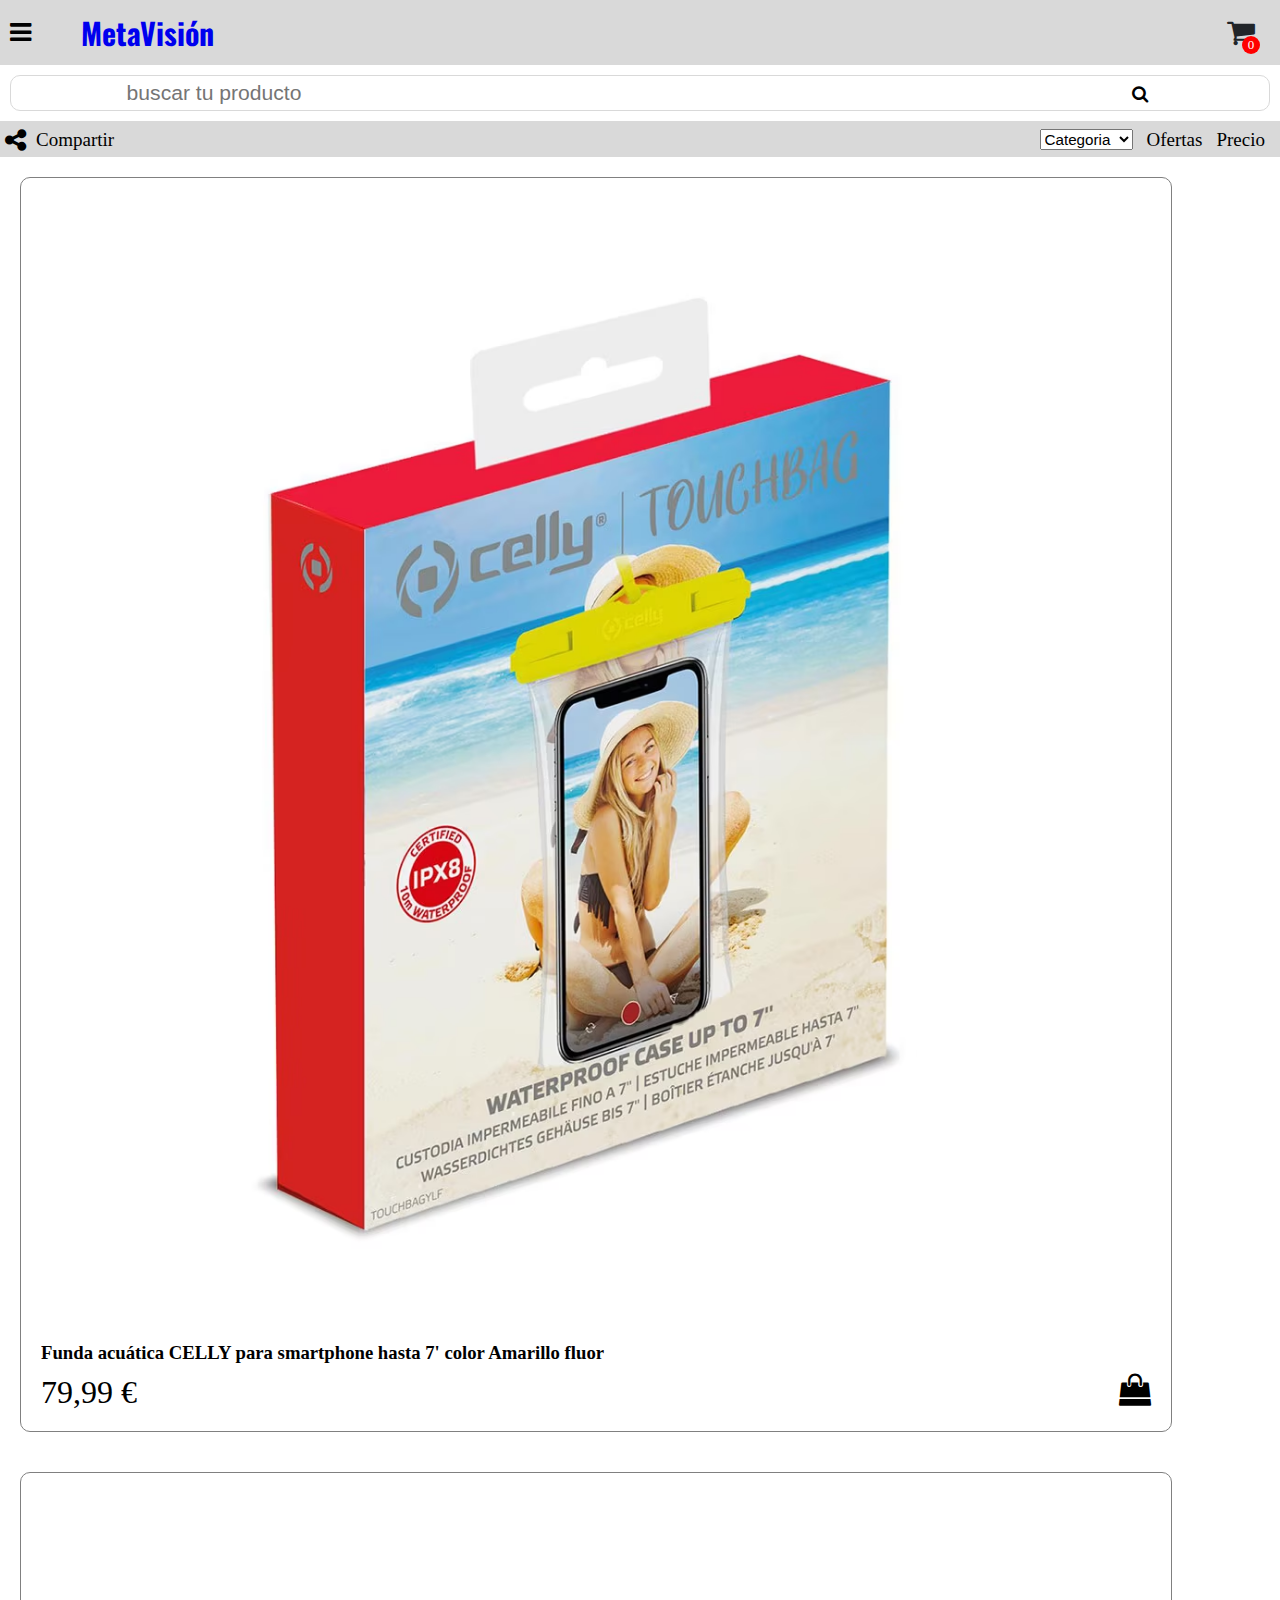
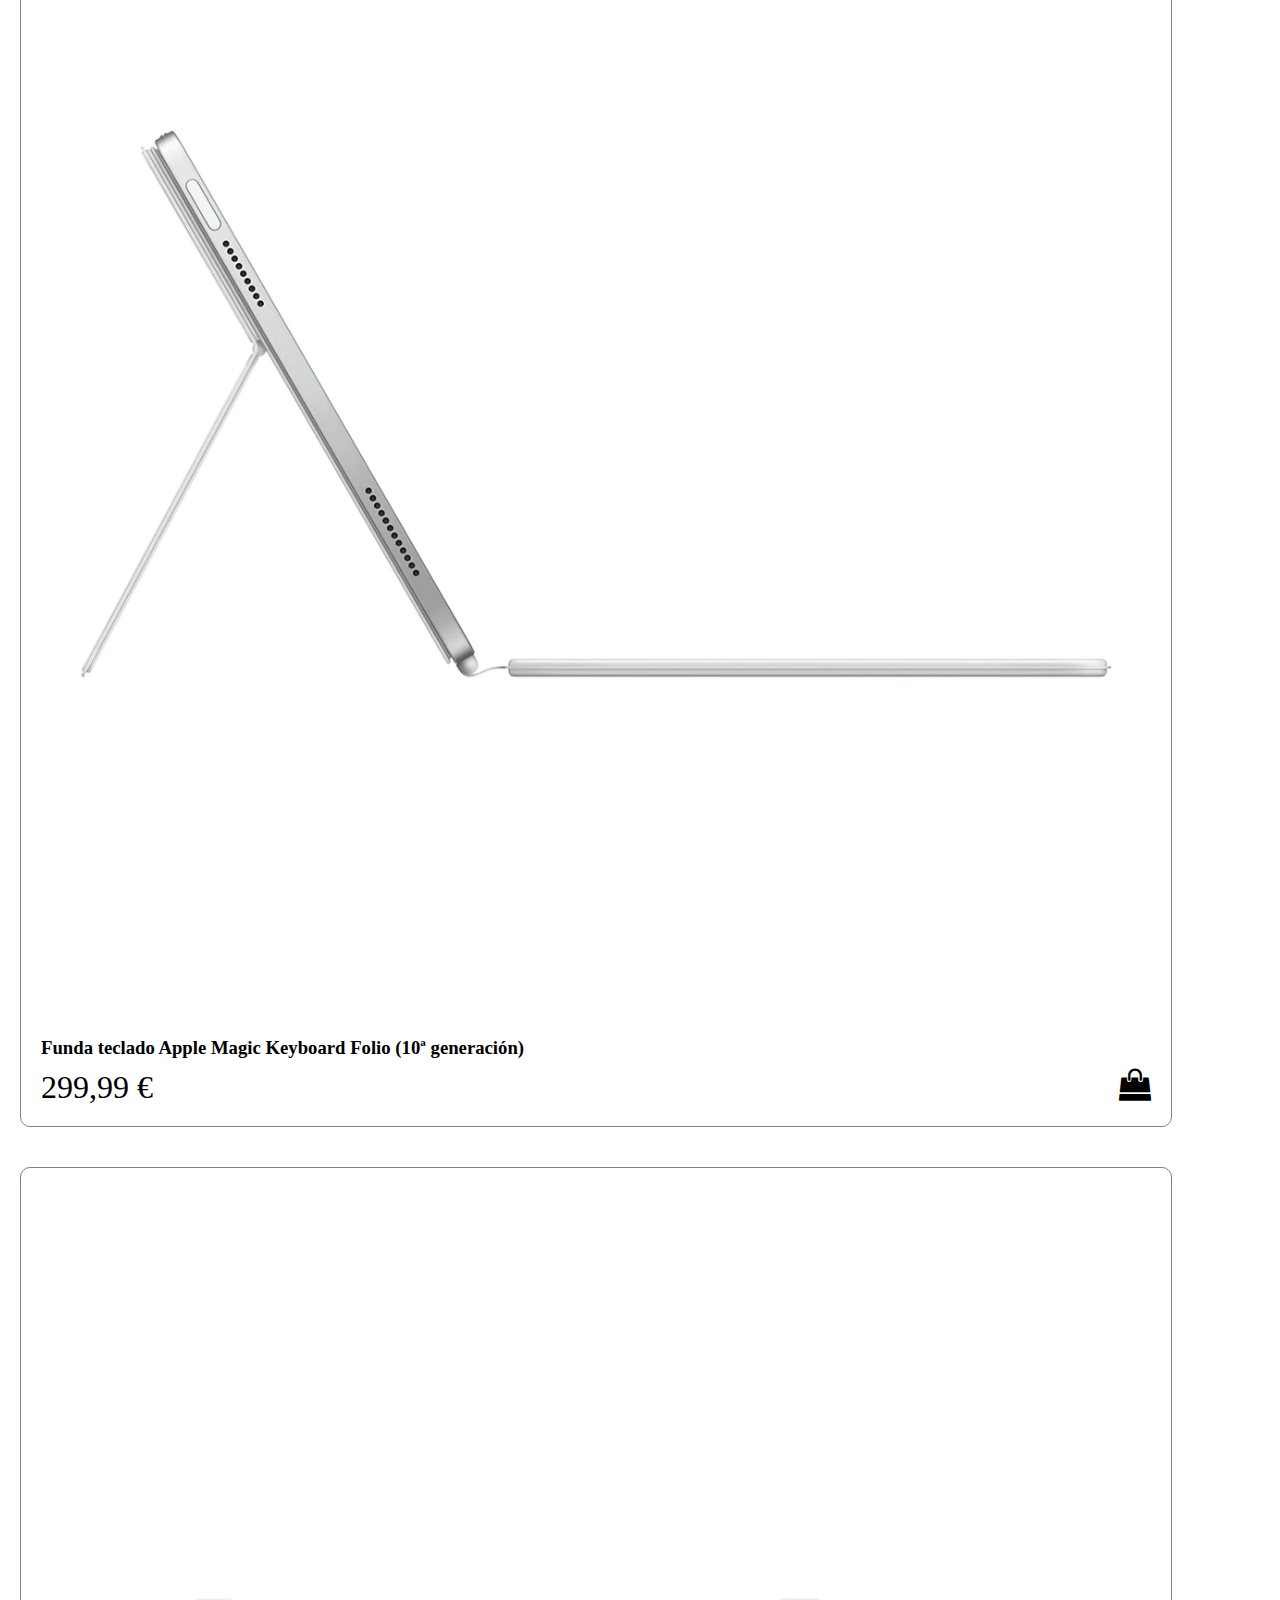
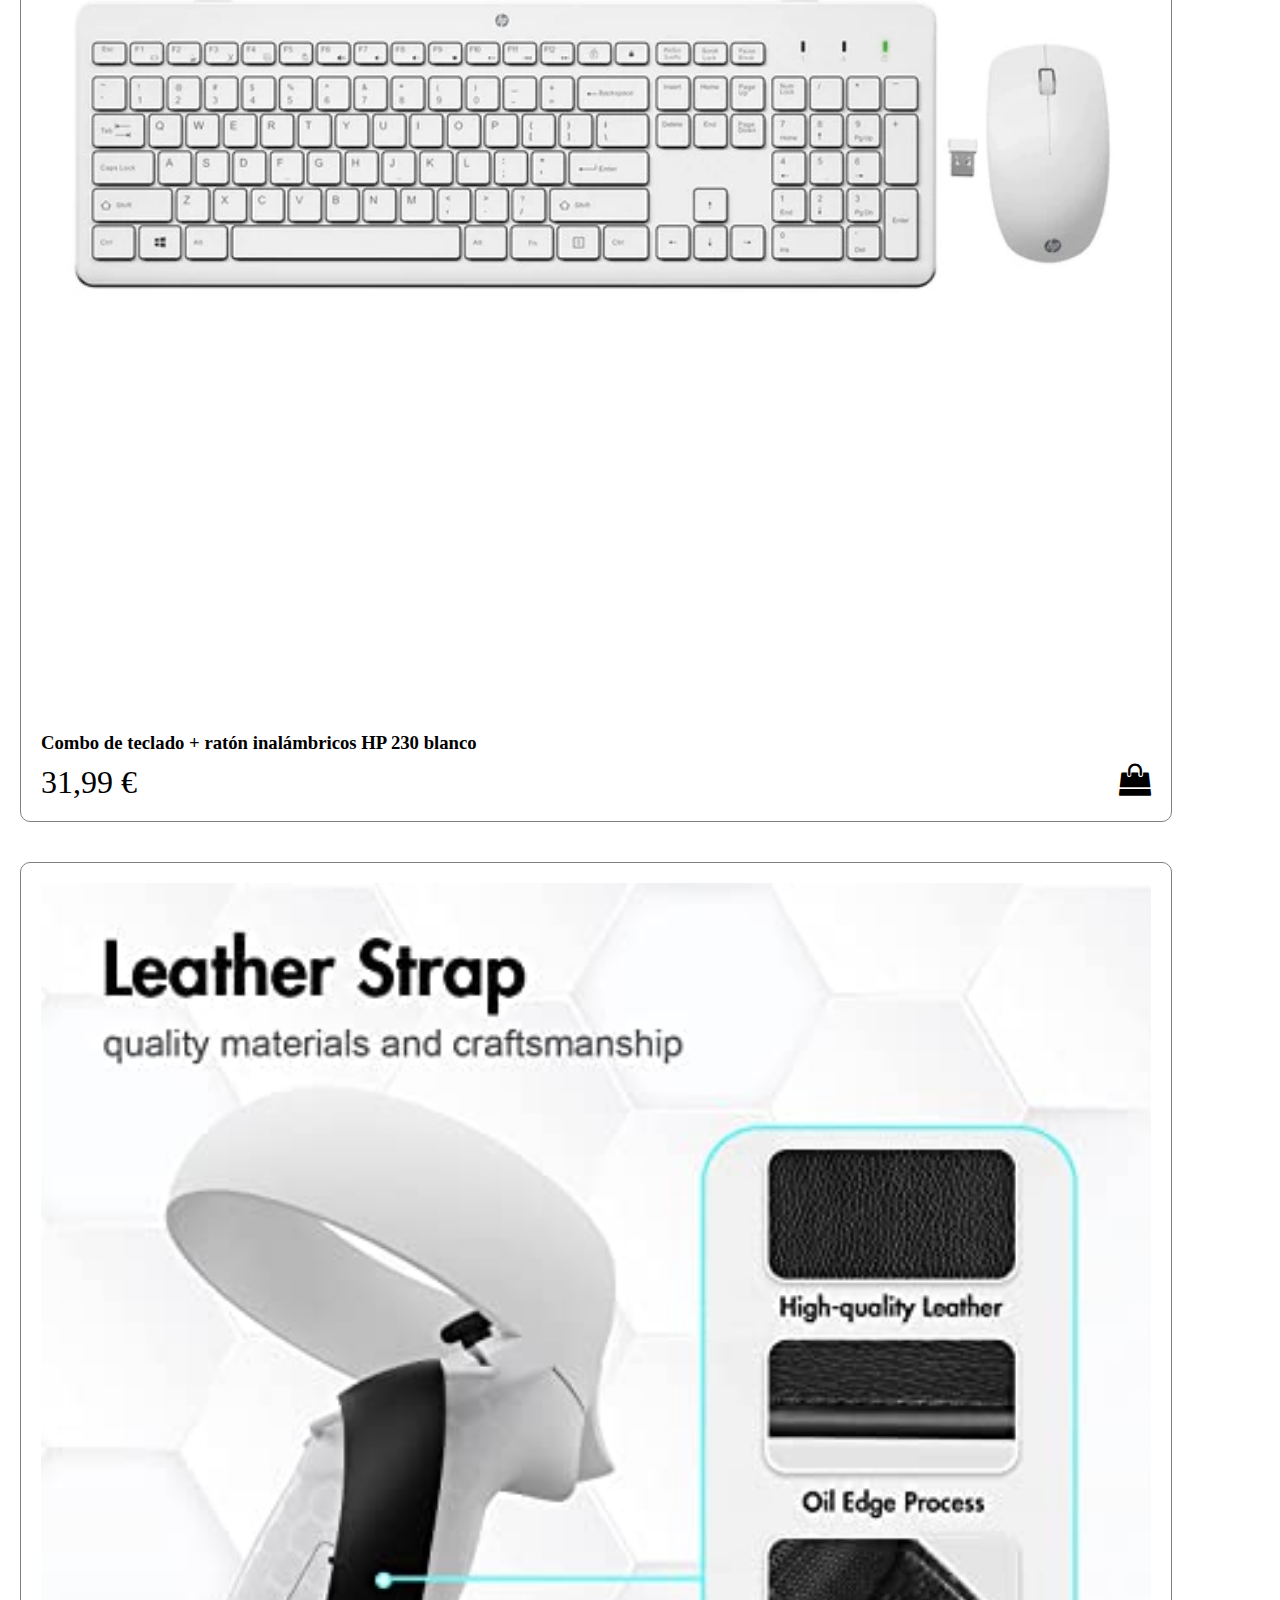
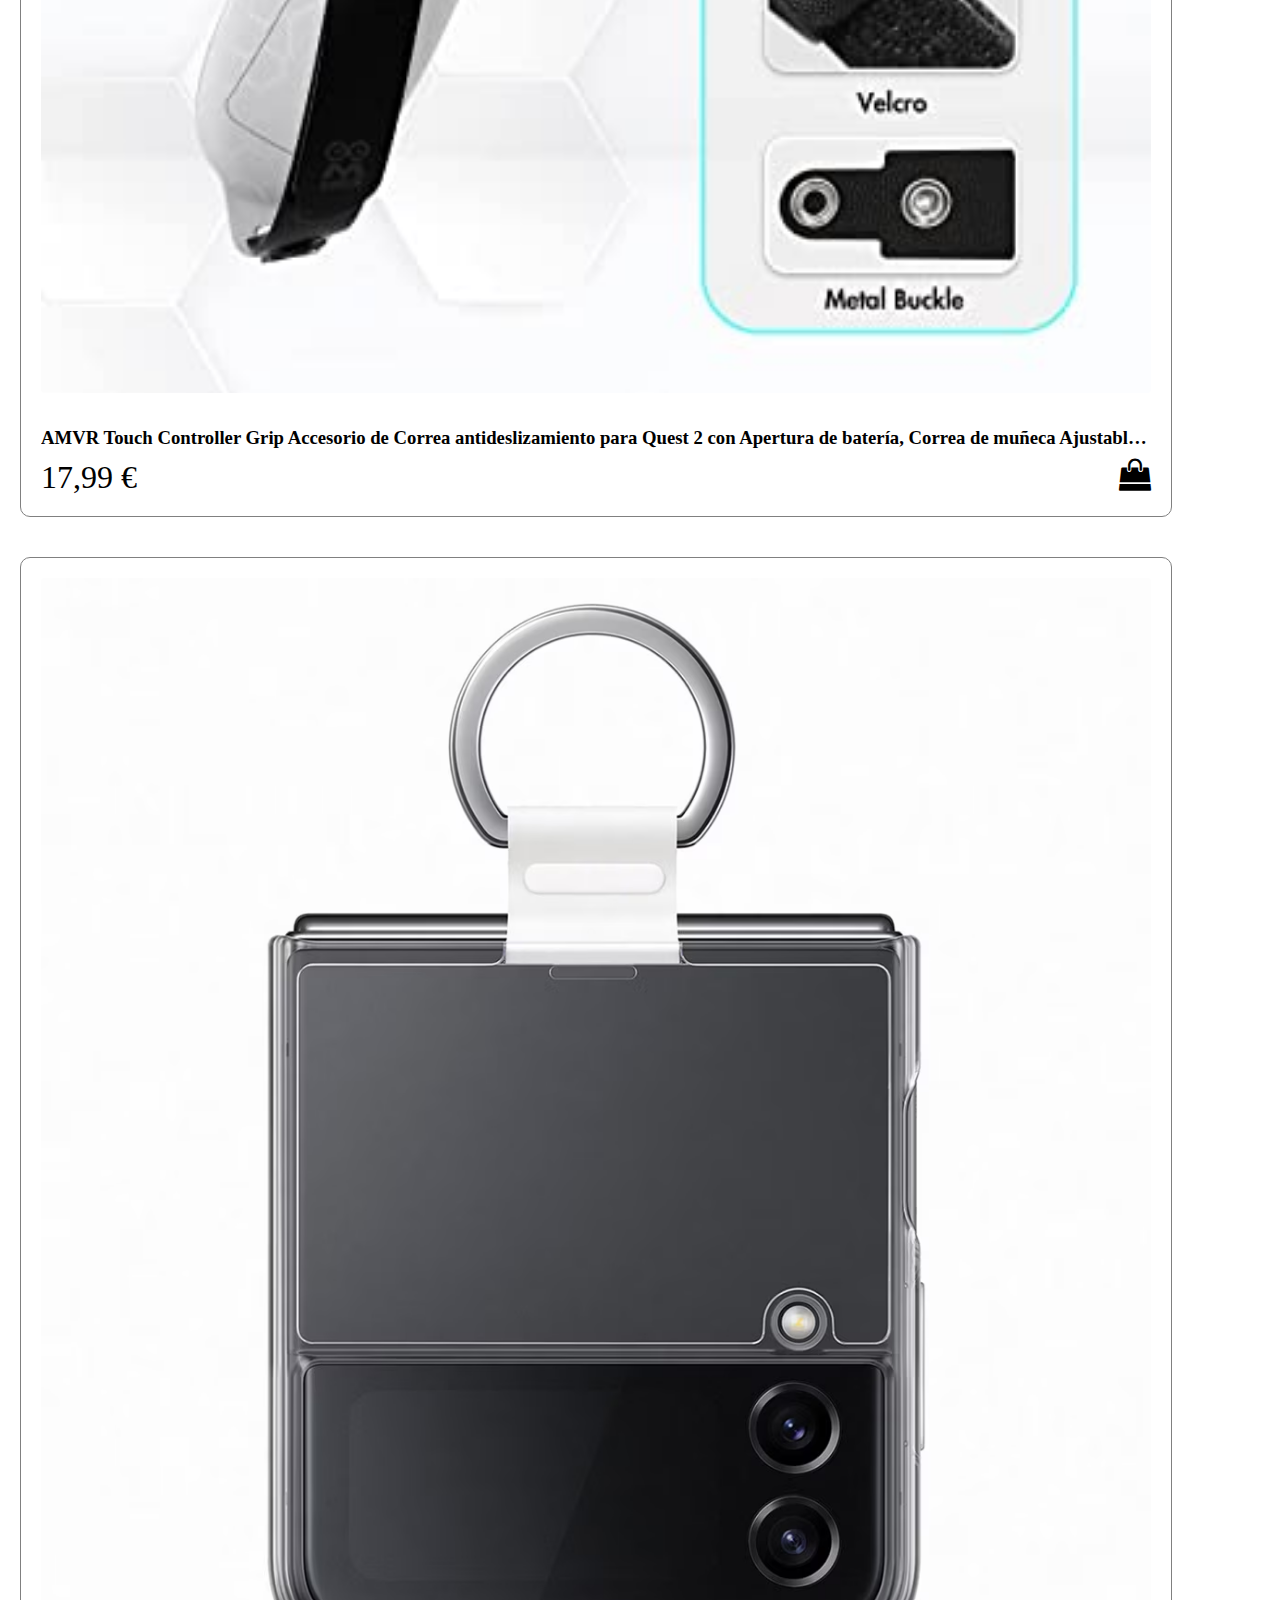
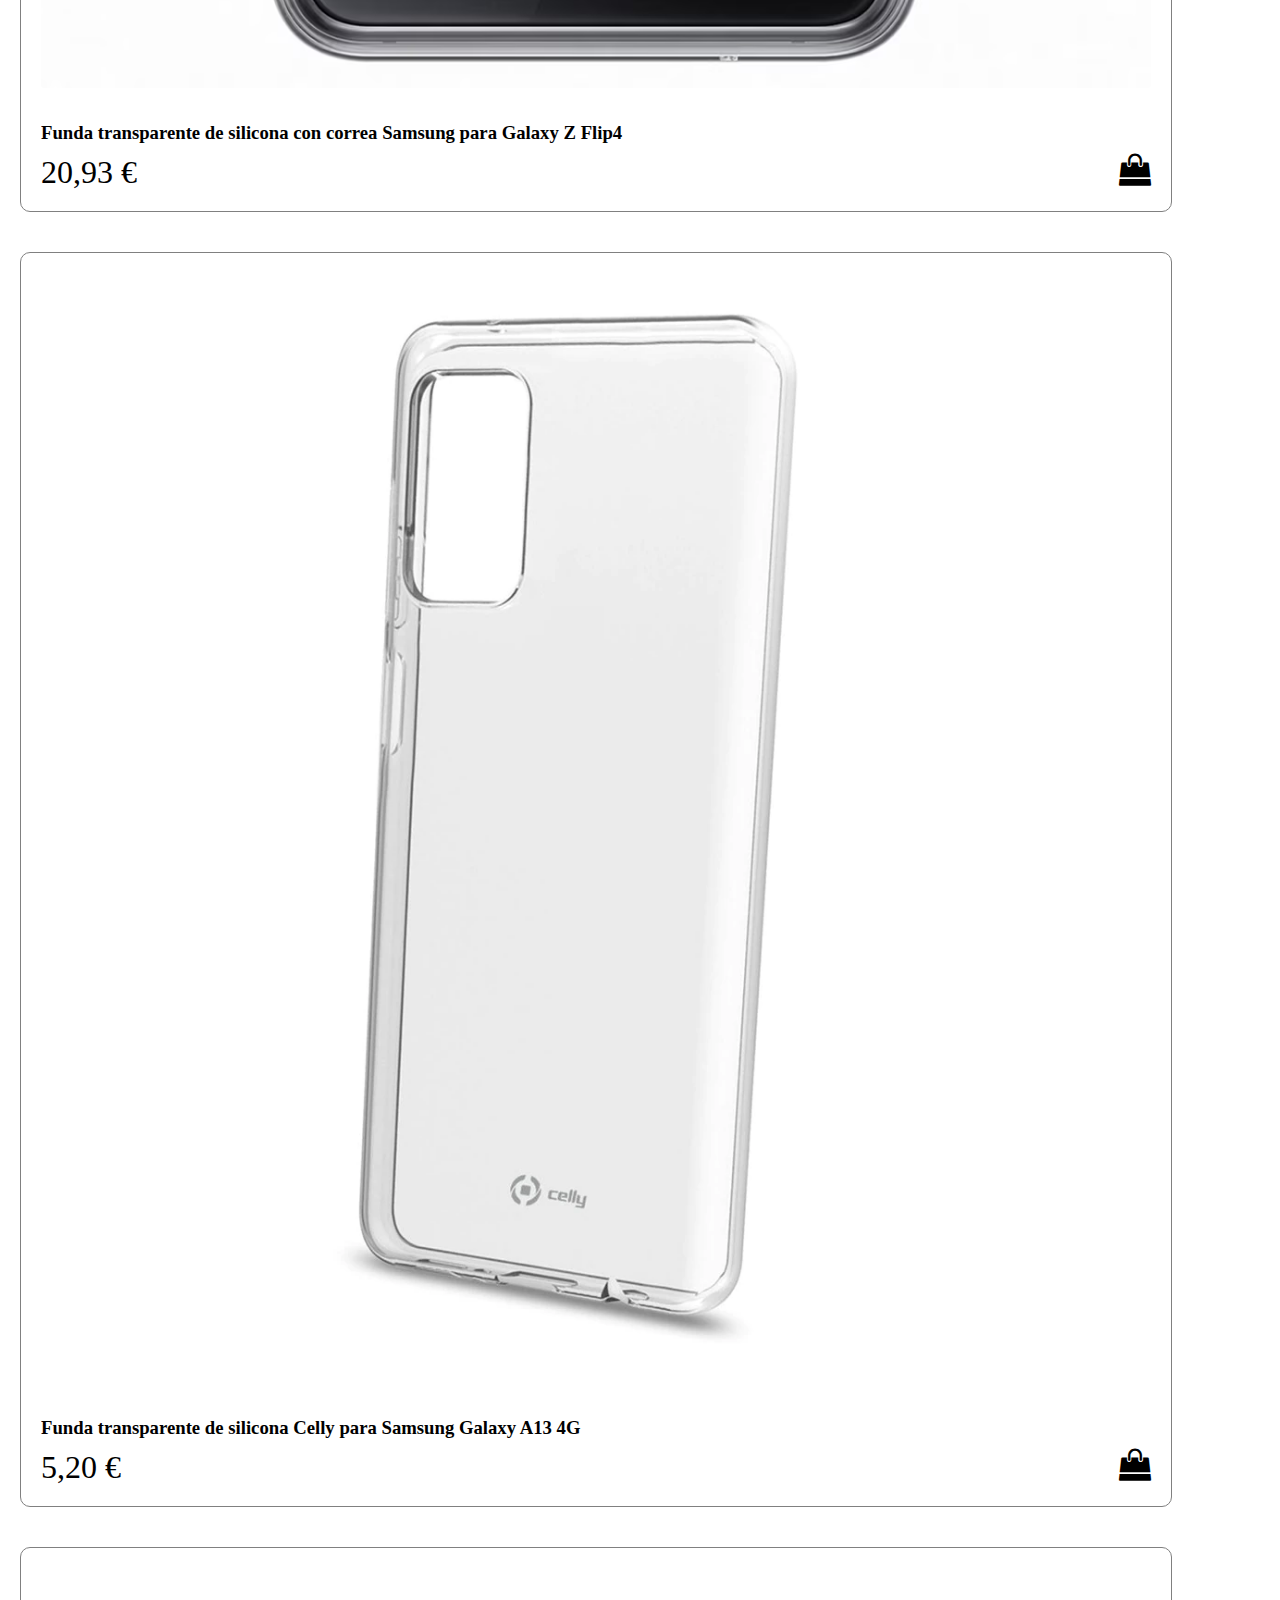
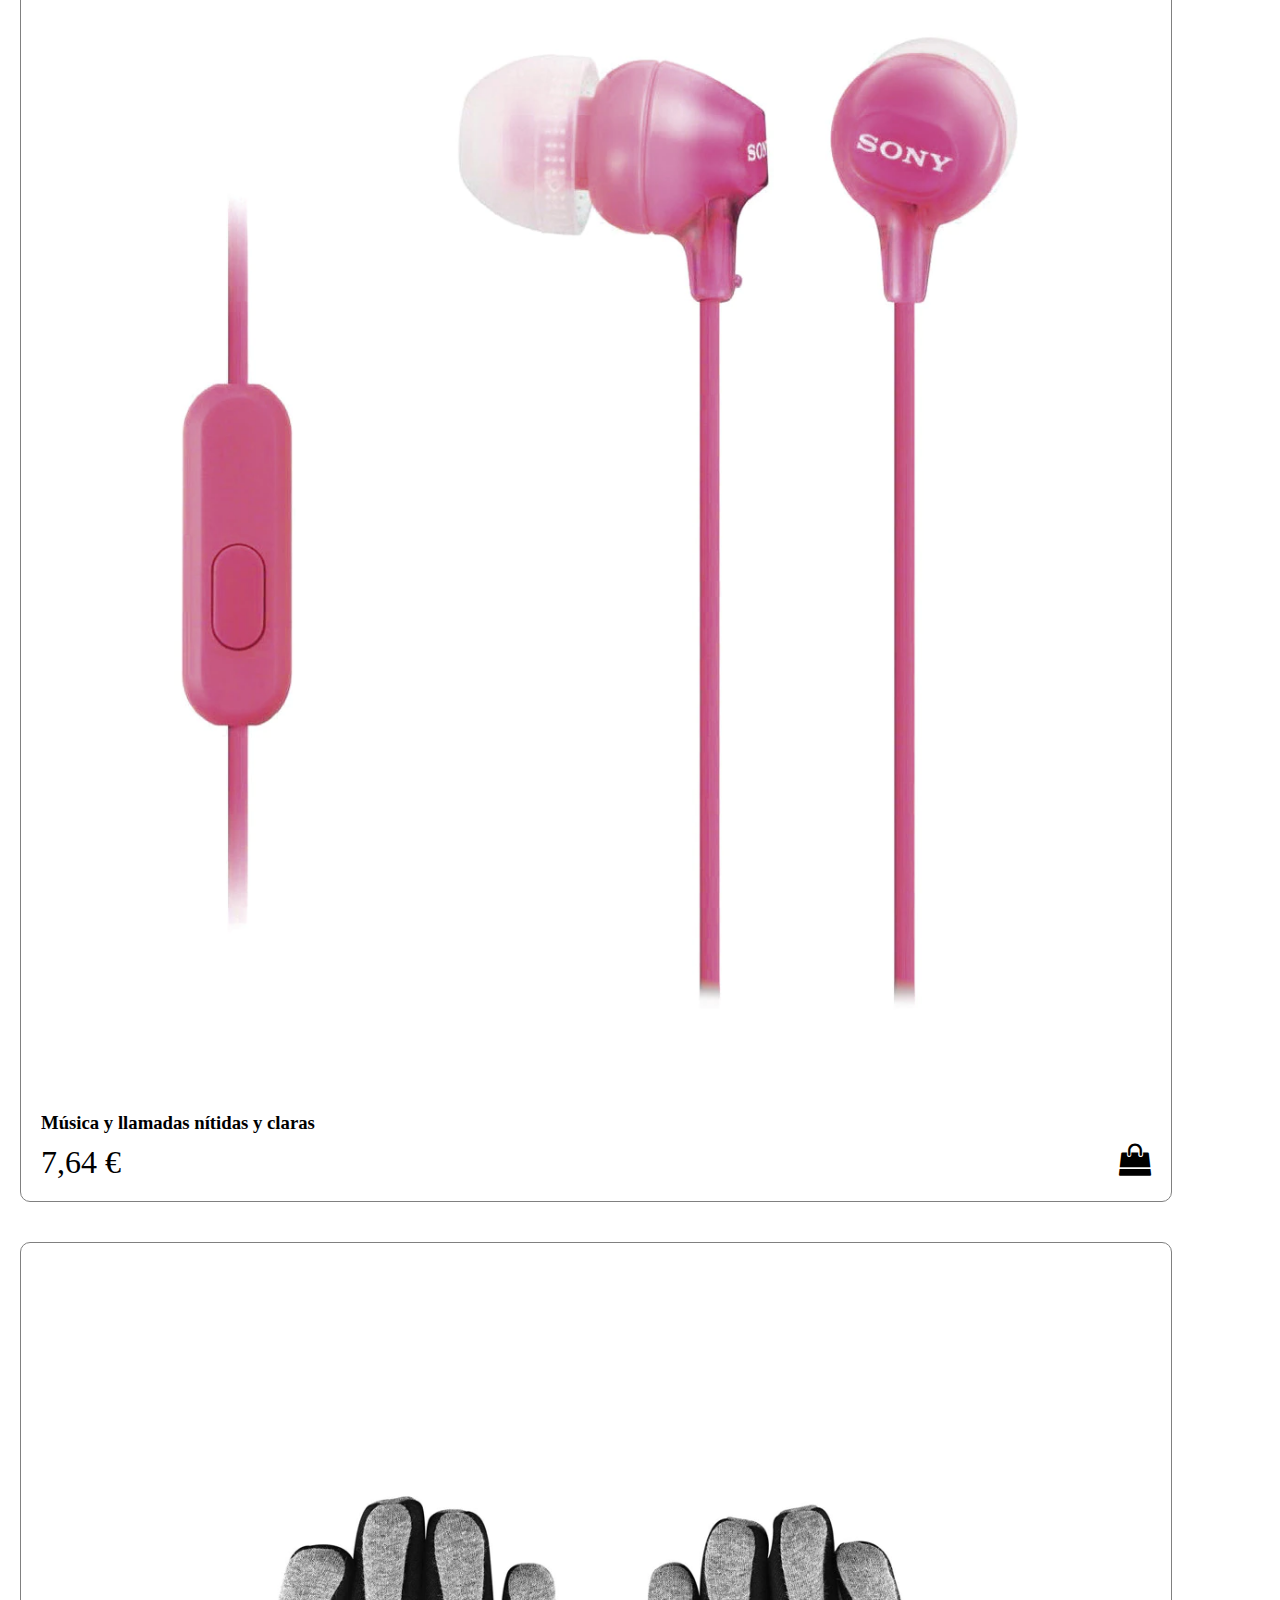
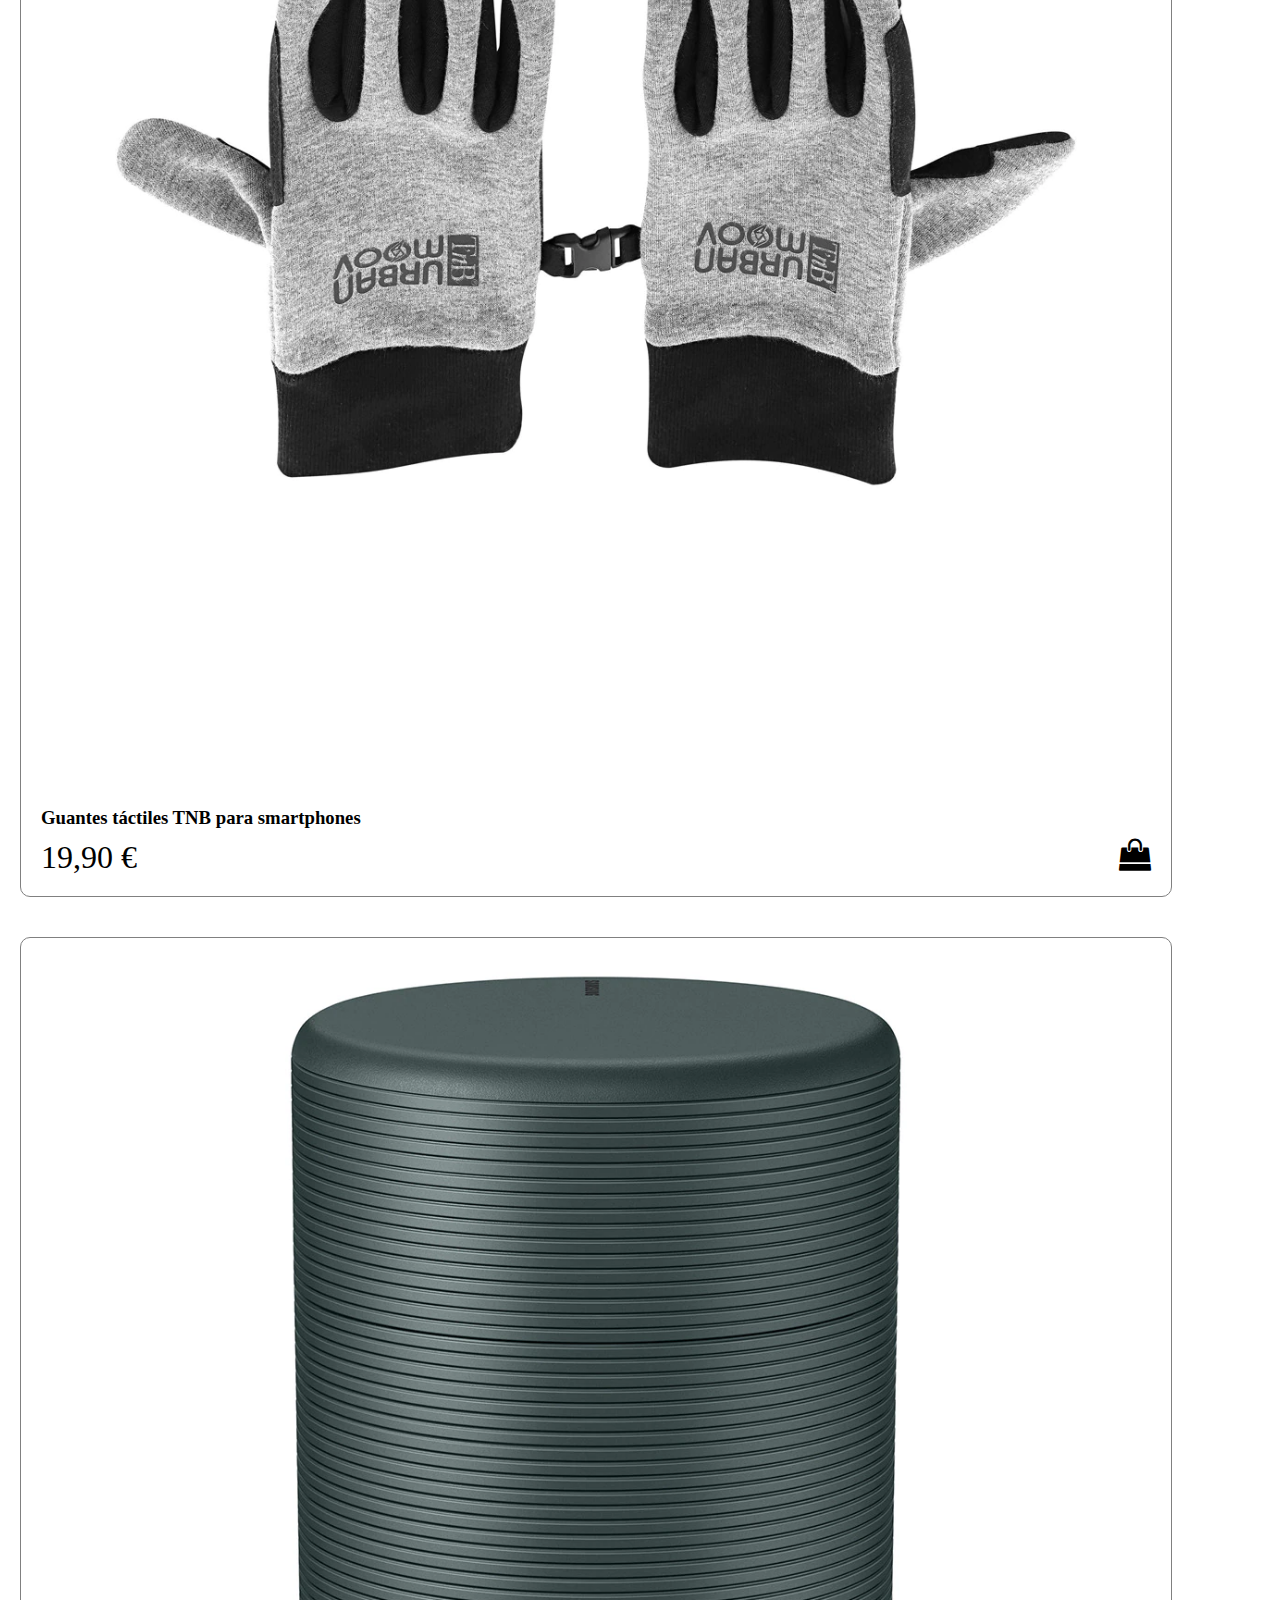
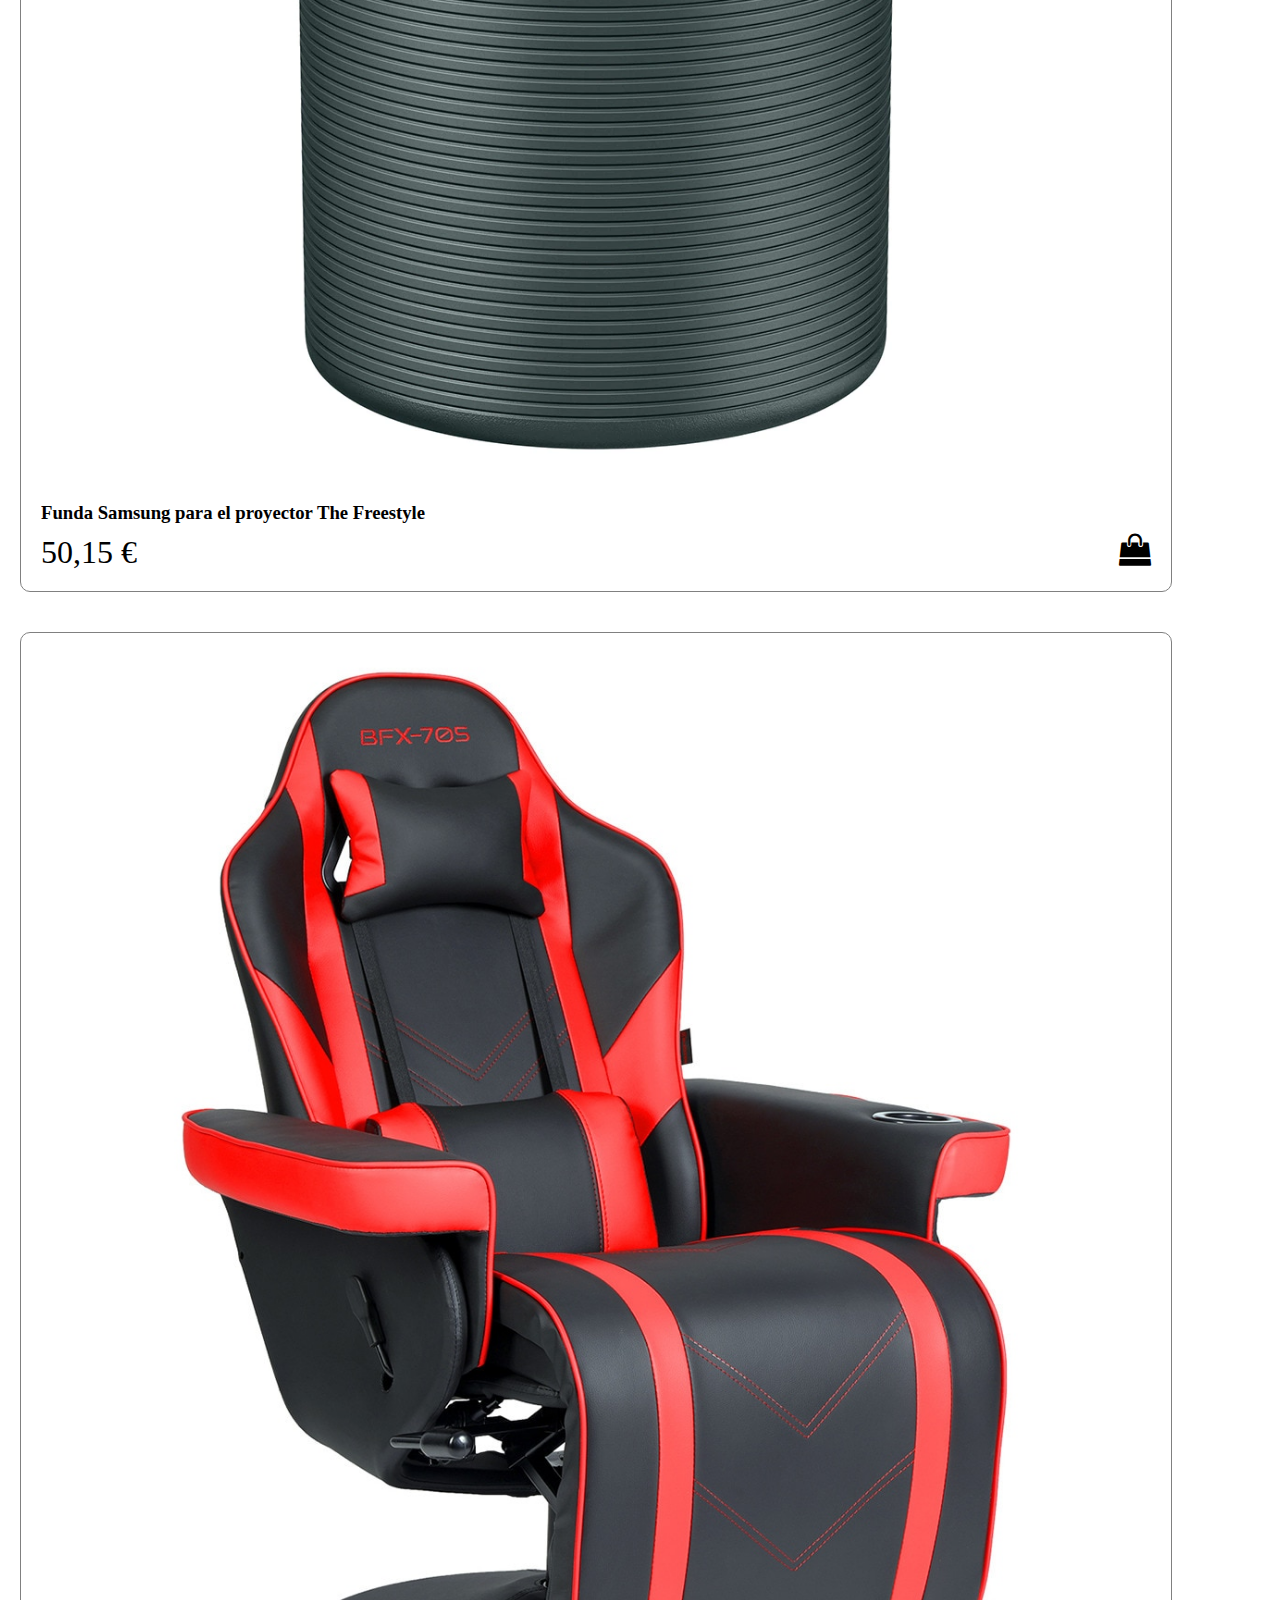
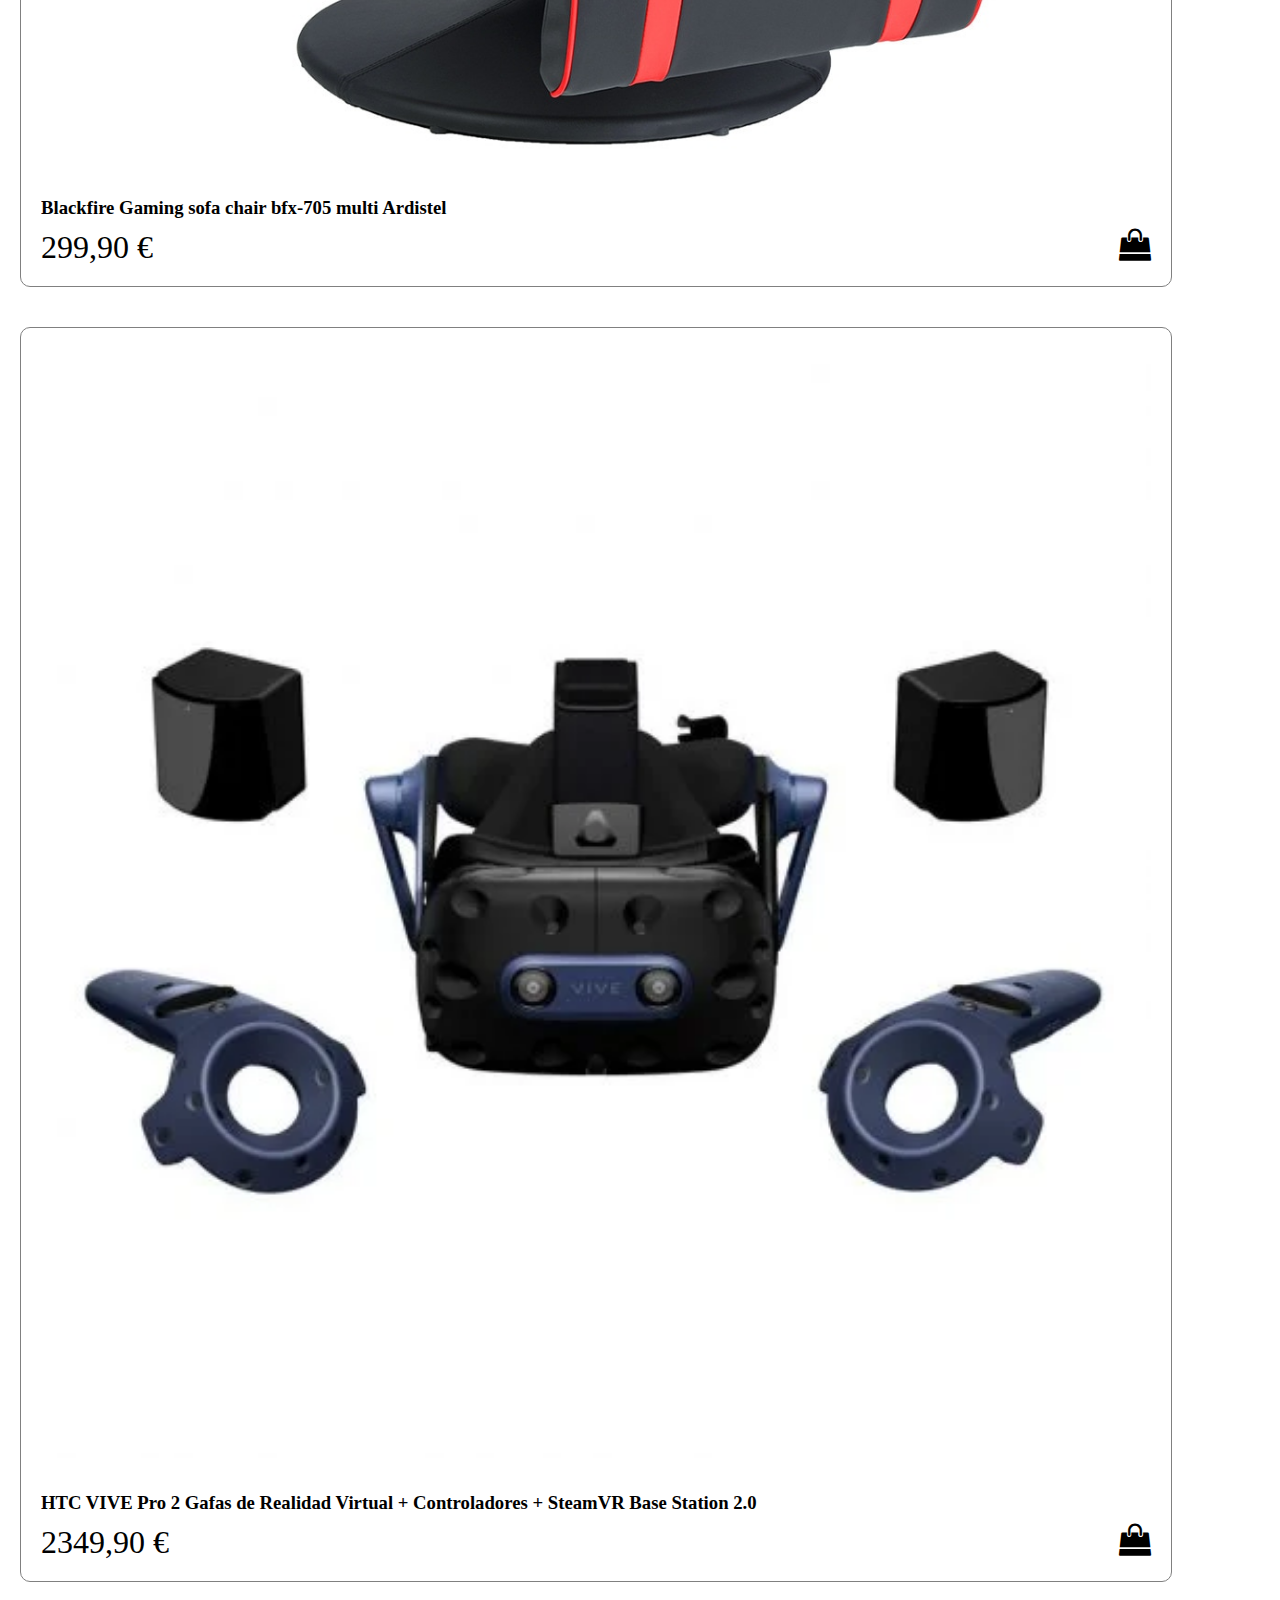
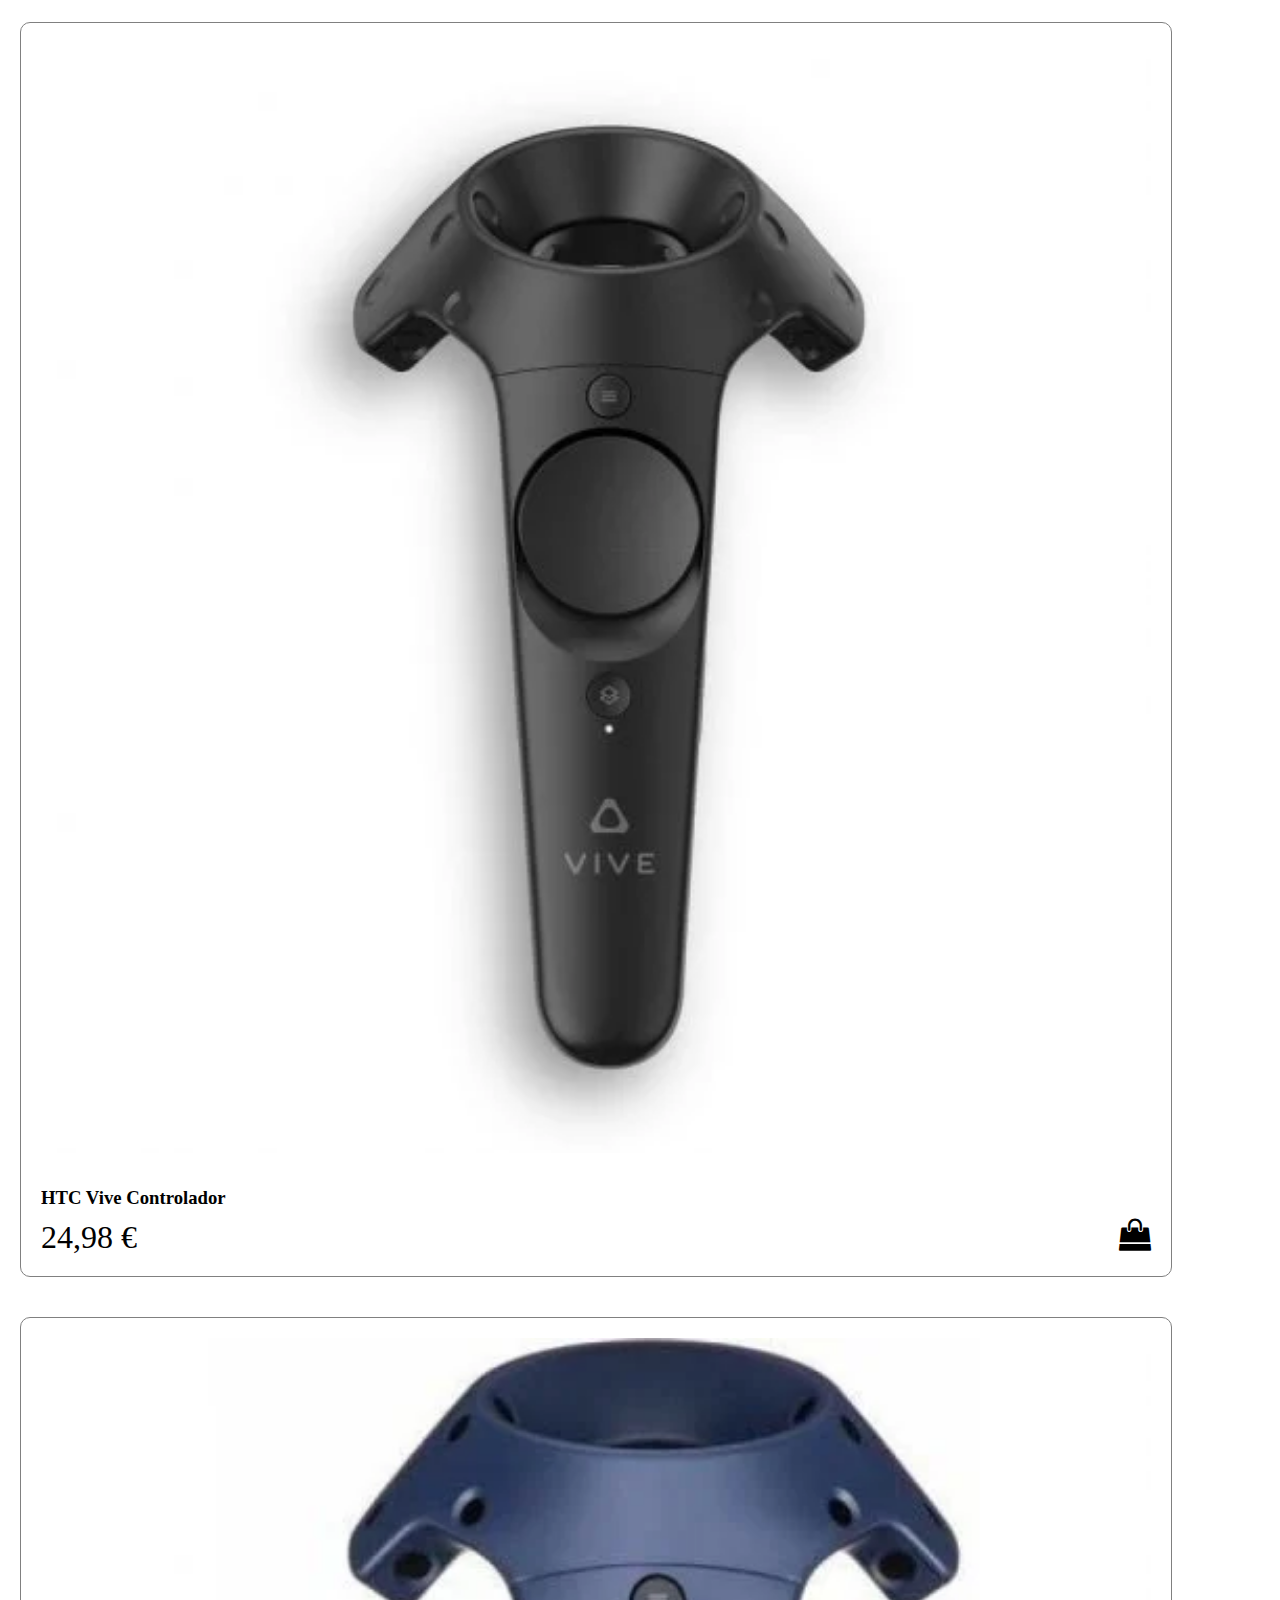
==== index.html @ 6ea00b7f "Actualizado con el footer" ====
<!DOCTYPE html>
<html lang="es">
<head>
    <meta charset="UTF-8">
    <meta http-equiv="X-UA-Compatible" content="IE=edge">
    <meta name="viewport" content="width=device-width, initial-scale=1.0">
    <link rel="stylesheet" href="sass/header.css">
    <link rel="stylesheet" href="sass/main.css">
    <link rel="stylesheet" href="sass/footer.css">
    

    <link rel="preconnect" href="https://fonts.googleapis.com">
    <link rel="preconnect" href="https://fonts.gstatic.com" crossorigin>
    <link href="https://fonts.googleapis.com/css2?family=Oswald:wght@200;300;400&display=swap" rel="stylesheet">

    <link type="text/css" rel="stylesheet" href="sass/font-awesome.min.css">
    <title>Tienda de accesorios para telefonia, ordenador y metaverso</title>
</head>
<body>
    <header>
        <div class="menu">
            <div class="menu-iz">
                <i class="fa fa-bars" aria-hidden="true"></i>
                <a class="logo" href="index.html">
                    <h1>MetaVisión</h1>
                </a>
            </div>

            <a href="listadocarrito.html">
                <div class="carrito">
                    <i class="fa fa-shopping-cart" aria-hidden="true"></i>
                    <div id="cartId" class="cartAmount">0</div>
                </div>
            </a>
        </div>

        <div class="fondo-buscador">
            <div class="buscador">
                <input  type="text" id="buscar" name="buscar" placeholder="buscar tu producto">
                <i class="fa fa-search" aria-hidden="true"></i>
            </div>
        </div>
        

        <div class="compartir">
            <div class="compartir-iz"><i class="fa fa-share-alt" aria-hidden="true"></i> Compartir</div>
            <div class="compartir-der">
                <select name="category" id="category">
                    <option value="">Categoria</option>
                </select>
                <div id="ofertas" class="div-2">Ofertas</div>
                <div id="precio" class="div-3">Precio</div>
            </div>
        </div>
    </header>
    
    <main>
        <section id="principal">

        </section>
    </main>

   

    <footer>
        <div class="footer-main">

            <div class="footer-row">

                <div class="footer-links">
                    
                    <h4>Contacto</h4>
                    <ul>
                        <li><a href="#">Necesitas ayuda?</a></li>
                        <li><a href="#">Preguntas frecuentes</a></li>
                        <li><a href="contacto.html">Contacta con nosotros</a></li>
                    </ul>


                </div>

                <div class="footer-links"> 

                    <h4>Servicios</h4>
                    <ul>
                        <li><a href="#">Financiación</a></li>
                        <li><a href="#">Reparaciones</a></li>
                        <li><a href="#">Tipos de envíos</a></li>
                        <li><a href="#">tarjeta regalo</a></li>
                    </ul>

                </div>

                <div class="footer-links">
                    <h4>Sobre Empresa</h4>
                    <ul>
                        <li><a href="#">Quienes somos?</a></li>
                        <li><a href="#">Marcas</a></li>
                        <li><a href="#">Tecnologías inmersivas</a></li>
                        <li><a href="#">Accesibilidad</a></li>
                    </ul>


                </div>

                <div class="footer-links"> 
                    <h4>Redes sociales</h4>
                    <div class="redes-sociales">
                        <a href="#" class="instagram-logo"><i class="fa fa-instagram" aria-hidden="true"></i></a>
                        <a href="#" class="facebook-logo"><i class="fa fa-facebook-square" aria-hidden="true"></i></a>
                        <a href="#" class="twitter-logo"><i class="fa fa-twitter" aria-hidden="true"></i></a>
                    </div>

            </div>
        </div>

        <div class="copyright">
            <div class="footer-bottom">
                <p>Copyright 2023 @ Todo los derechos reservados.</p>
            </div>
        </div>
    </footer>


    <script src="js/datos.js"></script>
    <script src="js/main.js"></script>
    <script src="js/carrito.js"></script>

</body>
</html>
---- sass/header.css ----
* {
  padding: 0;
  margin: 0;
}

body {
  overflow-y: scroll;
  margin: 0px auto;
}

.logo {
  text-decoration: none;
}

header {
  align-items: center;
}

.menu {
  width: 100%;
  background-color: #D9D9D9;
  display: flex;
  justify-content: space-between;
  align-items: center;
}
.menu .menu-iz {
  display: flex;
  align-items: center;
  font-size: 15px;
  font-family: "Oswald", sans-serif;
}
.menu .menu-iz i {
  font-size: 25px;
  padding: 5px;
  margin-left: 5px;
}
.menu .menu-iz h1 {
  margin-left: 35px;
}
.menu a {
  margin: 10px;
  margin-right: 20px;
}
.menu a .carrito {
  position: relative;
  color: #212529;
  font-size: 30px;
  padding: 5px;
  border-radius: 4px;
}
.menu a .cartAmount {
  position: absolute;
  top: 17px;
  right: 0px;
  font-size: 13px;
  background-color: red;
  color: white;
  padding: 9px;
  border-radius: 50%;
  width: 9px;
  height: 9px;
  margin-top: 8px;
  display: flex;
  justify-content: center;
  align-items: center;
}

.fondo-buscador {
  text-align: center;
  padding: 10px;
}
.fondo-buscador .buscador {
  border: solid 1px #D9D9D9;
  font-size: 1.1em;
  border-radius: 10px;
}
.fondo-buscador .buscador input {
  border: none;
  width: 80%;
  margin-left: -10px;
  background: white;
  padding: 5px;
  font-size: 1.2em;
}

.compartir {
  background-color: #D9D9D9;
  width: 100%;
  height: 36px;
  justify-content: space-between;
  display: flex;
  align-items: center;
  /**/
}
.compartir .compartir-iz {
  font-size: 19px;
  display: flex;
  align-items: center;
  text-decoration: none;
  color: black;
  margin-top: 2px;
}
.compartir .compartir-iz i {
  font-size: 25px;
  padding: 5px;
  margin-right: 5px;
}
.compartir .compartir-der {
  height: 100%;
  display: flex;
  font-family: "Times New Roman", Times, serif;
  font-size: 19px;
  align-items: center;
}
.compartir .compartir-der #categoria {
  font-family: "Times New Roman", Times, serif;
  font-size: 19px;
  margin-right: 14px;
}
.compartir .compartir-der #category {
  margin-right: 14px;
  font-size: 0.8em;
}
.compartir .compartir-der .div-2 {
  margin-right: 14px;
  text-decoration: none;
  color: black;
  margin-top: 2px;
}
.compartir .compartir-der .div-3 {
  margin-right: 15px;
  text-decoration: none;
  color: black;
  margin-top: 2px;
}/*# sourceMappingURL=header.css.map */
---- sass/main.css ----
main section{
  display: flex;
  flex-wrap: wrap;
  justify-content: space-between;
}
main section .producto{
  display: block;
  border-radius: 10px;

  border: solid 1px grey;
  width: 90%;
  padding: 20px;
  margin: 20px;
}
main section .productoD{
  display: block;
  border-radius: 10px;

  border: solid 1px grey;
  *width: 300px;
  *height: 400px;
  padding: 20px;
  margin: 20px;
}
.imagen-producto {
    width: 100%;
    margin-bottom: 30px;
  border-radius: 4px;
}
main section a{
  color: #000;
  text-decoration: none;
}
main #principal .compra{
  display: flex;
  flex-wrap: wrap;
  justify-content: space-between;
  margin-top: 10px;
  font-size: 2em;
}
main #principal .producto a h3{
  *width: 50px;
  white-space: nowrap;
  text-overflow: ellipsis;
  overflow: hidden;
}

/* slider de imagenes*/


.container-slider {
    width: 50%;
    max-width: 300px ;
    margin: auto;
   /* overflow: hidden;*/
}   
.slider {
    display: flex;
    width: 100%;
    height: 200px;
    position: relative;
}
.slider__section {
    width: 100px;
}
.slider__img {
    display: block;
    width: 100px;
    height: 100px;
    object-fit: cover;
}
.slider__btn {
    position: absolute;
    width: 40px;
    height: 40px;
    background: rgba(255,255,255,0.7);
    top: 50%;
    transform: translateY(-50%);
    font-size: 30px;
    font-weight: bold;
    text-align: center;
    border-radius: 50%;
    cursor: pointer;
}
.slider__btn:hover {
background: white;
}
.slider__btn--left {
left: 10px;
}
.sliter__btn--right {
    right: 10px;
}
/* grid */
  .square {
    width: 100px;
    height: 100px;
    background-color:white;
    display: grid;
    grid-template-columns: repeat(4, 1fr);
    gap: 5px;
    border:solid 1px black;
    padding: 15px;
  }
  
  .square:hover {
    background-color:palevioletred;
    border-color: black;
  }

  .container{
    width: 50%;
    height: 50%;
    border-color: black;
    background-color: white;
    display: flex;
    flex-direction: row;
    align-items: center;

  }

  .square {
    width: 50px;
    height: 50px;
    background-color: #fff;
    border: 1px solid #000;
    margin-right: 10px;
    margin-bottom: 10px;
    position: relative;
    display: flex;
    align-items: center;
    justify-content: center;
    text-align: center;
    font-size: 30px;
    font-weight: bold;
    color: #000;
  }
  .counter {
    position: absolute;
    top: 0;
    right: 0;
    bottom: 0;
    left: 0;
    background-color: rgba(0,0,0,0.5);
    display: flex;
    align-items: center;
    justify-content: center;
    font-size: 20px;
    font-weight: bold;
    color: #fff;
    opacity: 0;
    transition: opacity 0.3s ease;
  }
  .square:hover .counter {
    opacity: 1;
  }
  .button {
    margin: 5px;
    background-color:white;
    color: #fff;
    border: none;
    padding: 5px 10px;
    font-size: 16px;
    border-radius: 5px;
    cursor: pointer;
  }
---- sass/footer.css ----
* {
  margin: 0;
  padding: 0;
  box-sizing: border-box;
}

body {
  font-family: inter;
  text-decoration: none;
}

.footer-main {
  width: 100%;
  background-color: #d9d9d9;
}
.footer-main .footer-row {
  display: grid;
  grid-template-columns: repeat(4, 1fr);
  gap: 40px;
  padding: 20px;
}
.footer-main .footer-row h4 {
  font-size: 22px;
  text-align: center;
  margin-bottom: 15px;
}
.footer-main .footer-row li {
  list-style: none;
  text-align: center;
  margin: 7px 0;
}
.footer-main .footer-row li a {
  color: black;
  text-decoration: none;
}
.footer-main .copyright {
  width: 100%;
  height: 35px;
  display: flex;
  justify-content: center;
  align-items: center;
}
.footer-main .redes-sociales {
  font-size: 46px;
  color: black;
  display: flex;
  justify-content: center;
}
.footer-main .redes-sociales .instagram-logo {
  color: black;
  margin-right: 5px;
}
.footer-main .redes-sociales .facebook-logo {
  color: black;
  margin-right: 5px;
}
.footer-main .redes-sociales .twitter-logo {
  color: black;
}

@media (max-width: 550px) {
  .footer-main .footer-row {
    grid-template-columns: repeat(2, 1fr);
  }
}
@media (max-width: 350px) {
  .footer-main .footer-row {
    grid-template-columns: repeat(1, 1fr);
  }
}/*# sourceMappingURL=footer.css.map */
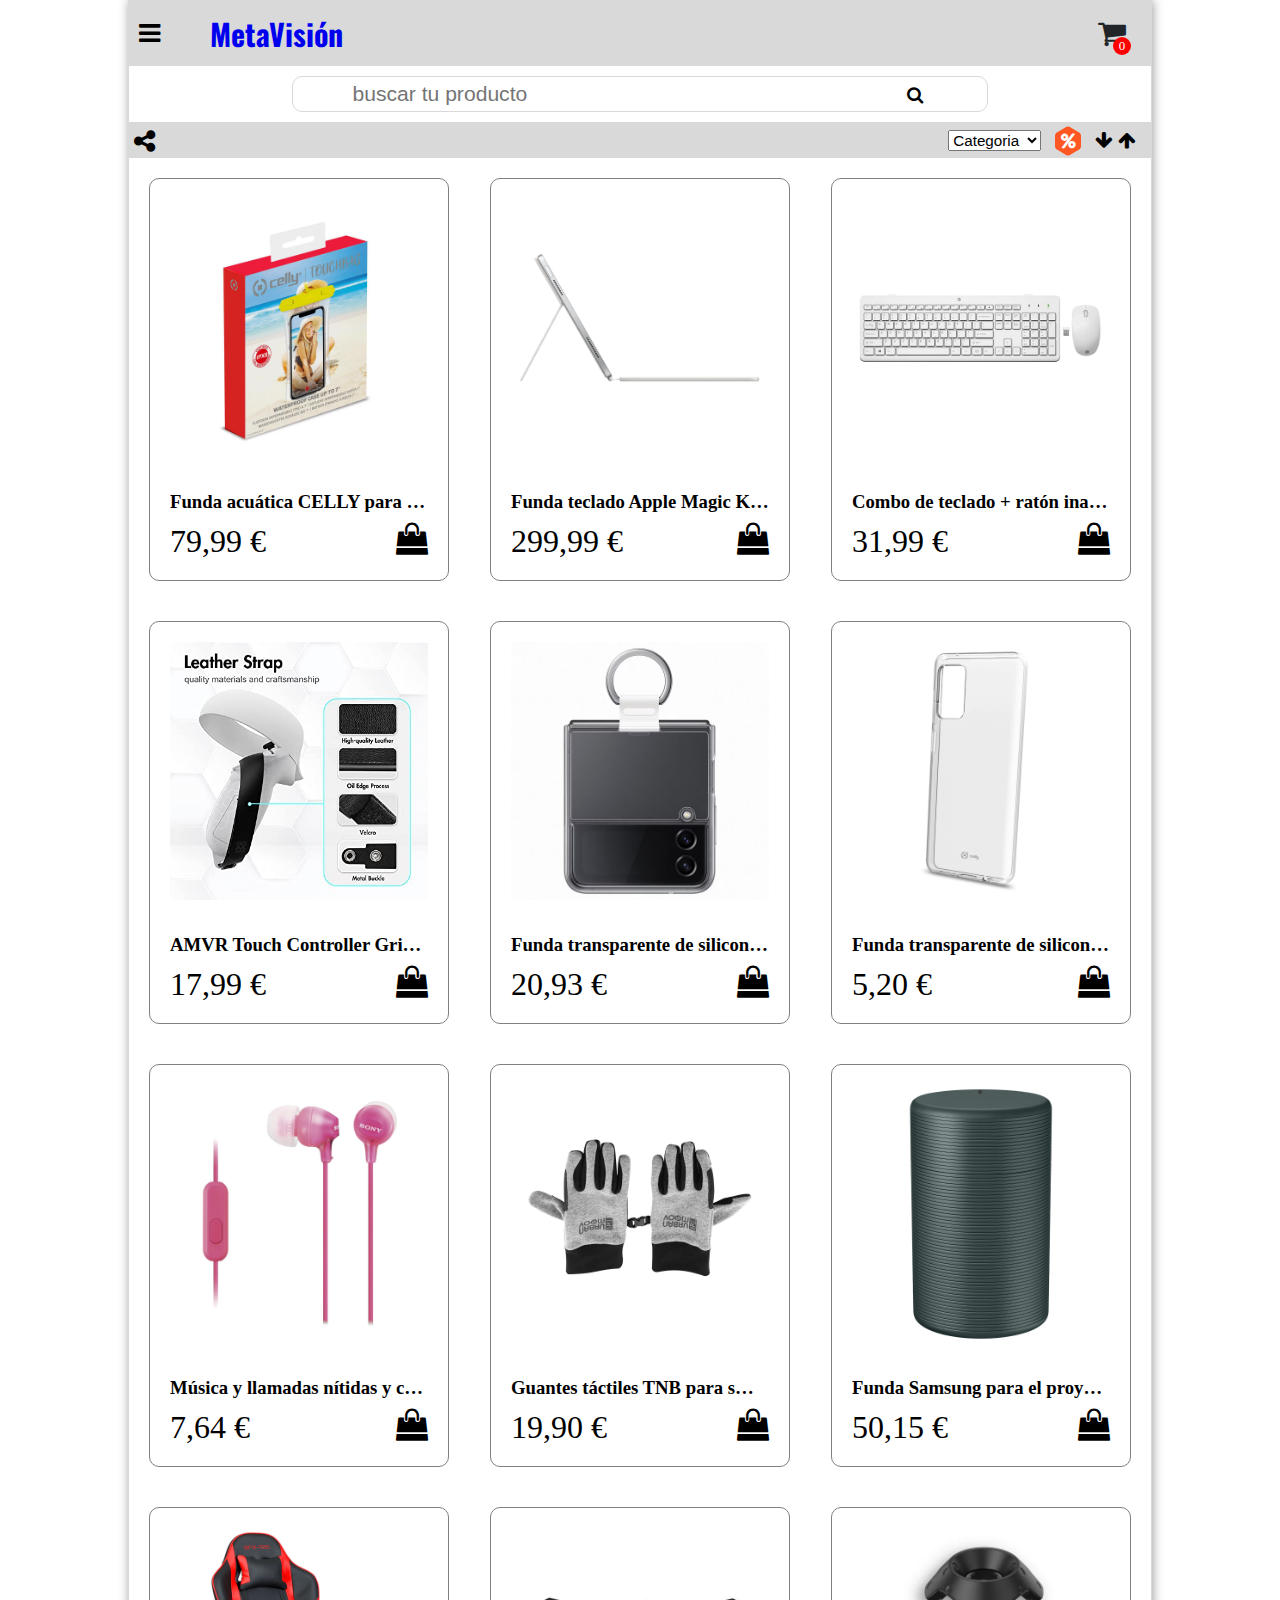
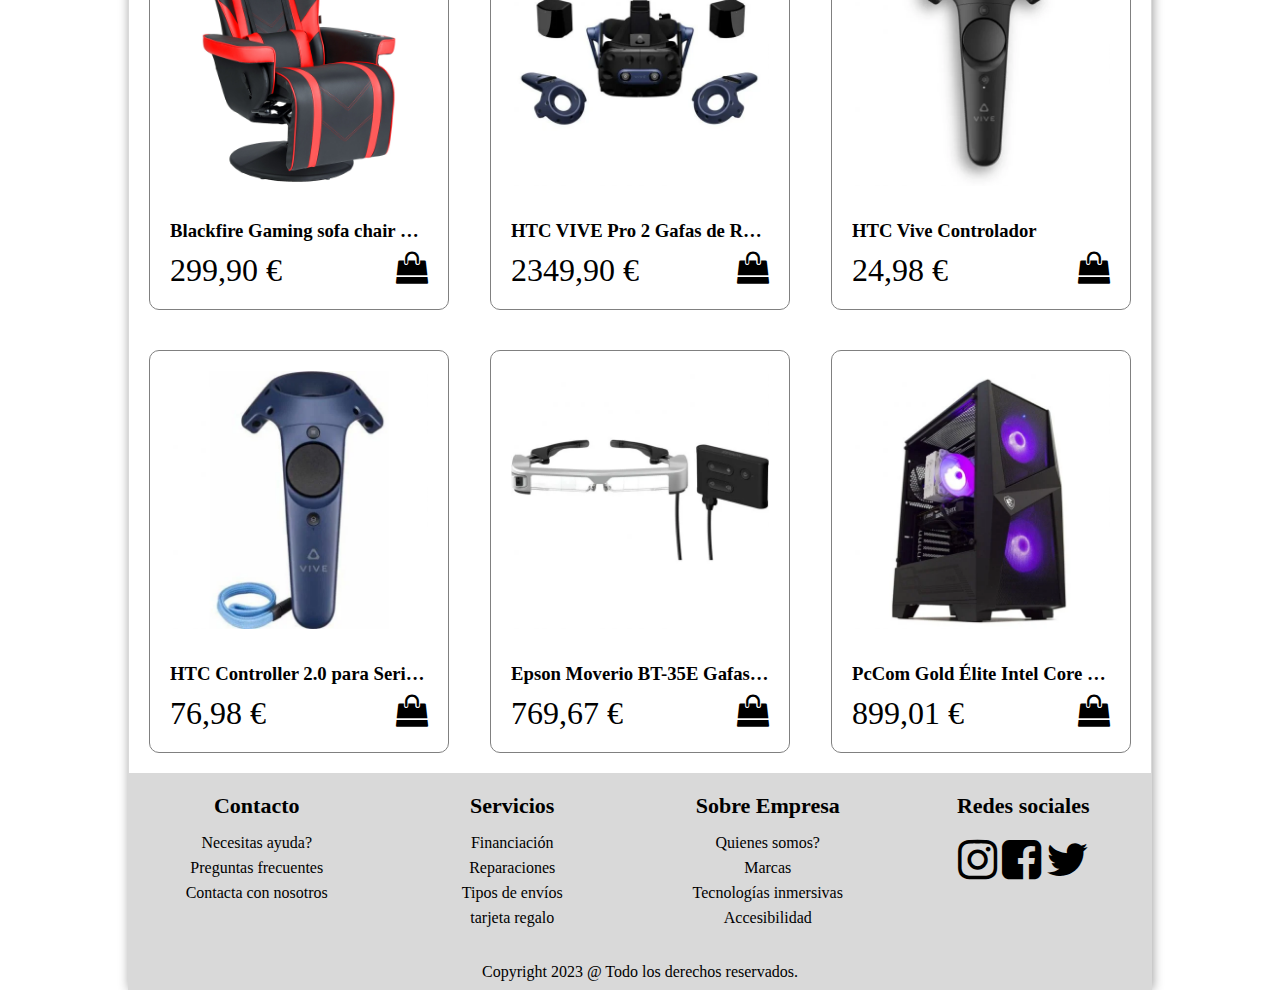
==== commit 88e415db: "varias cosas" ====
--- a/index.html
+++ b/index.html
@@ -40,16 +40,30 @@
                 <i class="fa fa-search" aria-hidden="true"></i>
             </div>
         </div>
-        
+        <style>
+
+        </style>
 
         <div class="compartir">
-            <div class="compartir-iz"><i class="fa fa-share-alt" aria-hidden="true"></i> Compartir</div>
+            <div class="compartir-iz"><i class="fa fa-share-alt" aria-hidden="true"></i></div>
             <div class="compartir-der">
                 <select name="category" id="category">
                     <option value="">Categoria</option>
                 </select>
-                <div id="ofertas" class="div-2">Ofertas</div>
-                <div id="precio" class="div-3">Precio</div>
+                <div id="ofertas" class="div-2">
+                    <div>
+                        <a accesskey="2" id="palabras" class="hexagono pres" title="Jugar a palabras">
+                            <span class="hexagono-content">
+                                <i class="fa fa-percent" aria-hidden="true"></i>
+                            </span>
+                        </a>
+                    </div>
+                    
+                </div>
+                <div id="precio" class="div-3">
+                    <i id="down" class="fa fa-arrow-down" aria-hidden="true"></i>
+                    <i id="up" class="fa fa-arrow-up" aria-hidden="true"></i>
+                </div>
             </div>
         </div>
     </header>
--- a/sass/header.css
+++ b/sass/header.css
@@ -132,4 +132,90 @@
   text-decoration: none;
   color: black;
   margin-top: 2px;
+}
+
+.hexagono {
+  position: relative;
+  display: block;
+  background-color: #ff5722;
+  width: 26px;
+  height: 14px;
+  z-index: 999;
+  *border: 1px solid #000;
+  border-radius: 5%;
+  transition: all 0.5s ease-out;
+}
+
+.hexagono:hover {
+  cursor: pointer;
+  box-shadow: 13px 5px 10px rgba(72, 82, 153, 0.7215686275);
+  transform: scale(1.1);
+  transition: all 0.5s ease-out;
+}
+
+.hexagono:after {
+  content: "";
+  display: block;
+  position: absolute;
+  top: 0;
+  width: inherit;
+  height: inherit;
+  transform: rotate(60deg);
+  background-color: inherit;
+  border-radius: 5%;
+}
+
+.hexagono:before {
+  content: "";
+  display: block;
+  position: absolute;
+  top: 0px;
+  width: inherit;
+  height: inherit;
+  transform: rotate(-60deg);
+  background-color: inherit;
+  border-radius: 5%;
+}
+
+.hexagono-content {
+  position: absolute;
+  z-index: 1000;
+  width: 90%;
+  margin: 0 auto;
+  left: 0;
+  right: 0;
+  top: 50%;
+  transform: translate(0, -50%);
+  text-align: center;
+  font-weight: bold;
+  line-height: 25px;
+  color: #fff;
+  font-family: "Open Sans", sans-serif;
+  font-weight: normal;
+  font-size: 0.9em;
+}
+
+.hexagono-content strong {
+  display: block;
+}
+
+@media screen and (min-width: 768px) {
+  body {
+    max-width: 1024px;
+    margin: 0 auto;
+    border: solid 1px #D9D9D9;
+    box-shadow: 1px 0px 10px #9E9E9E;
+  }
+  .fondo-buscador {
+    text-align: center;
+    padding: 10px;
+    width: 70%;
+    margin: 0 auto;
+  }
+  main section .producto {
+    width: 300px !important;
+  }
+  .fa:hover {
+    cursor: pointer;
+  }
 }/*# sourceMappingURL=header.css.map */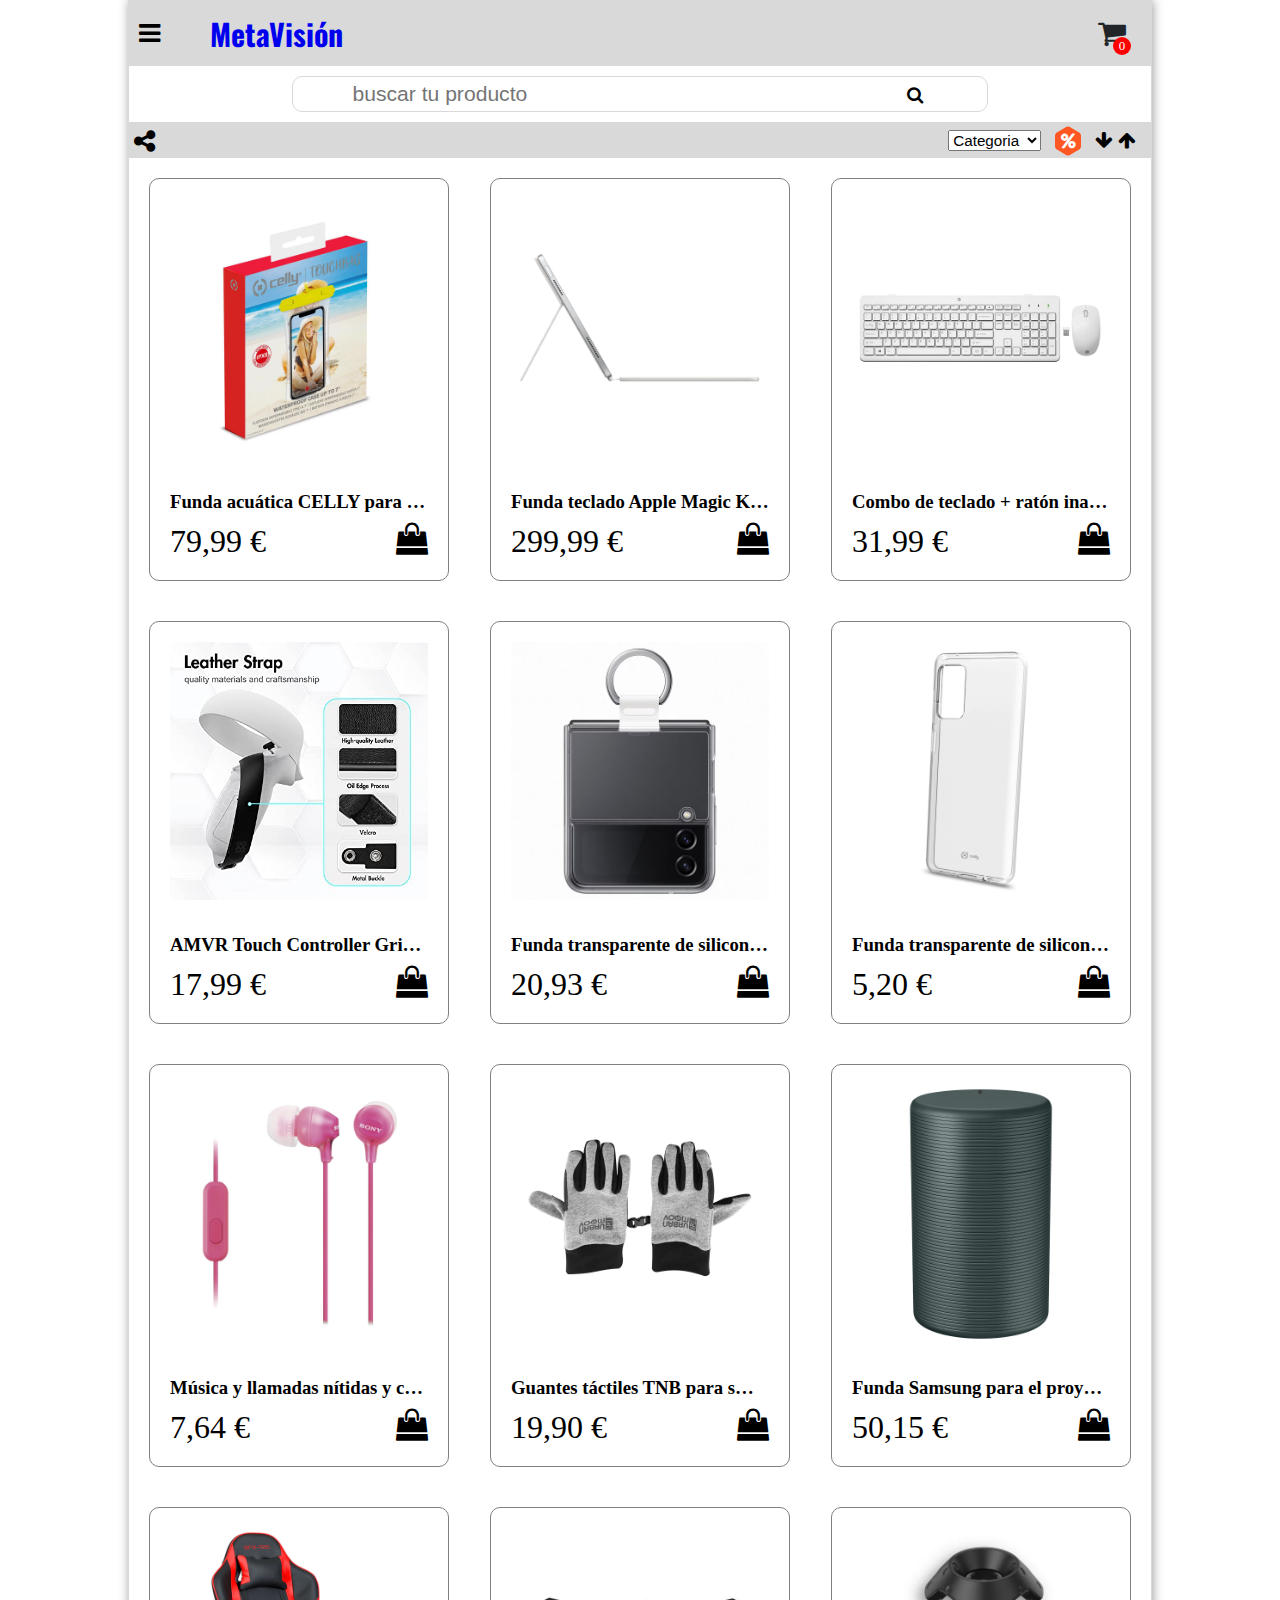
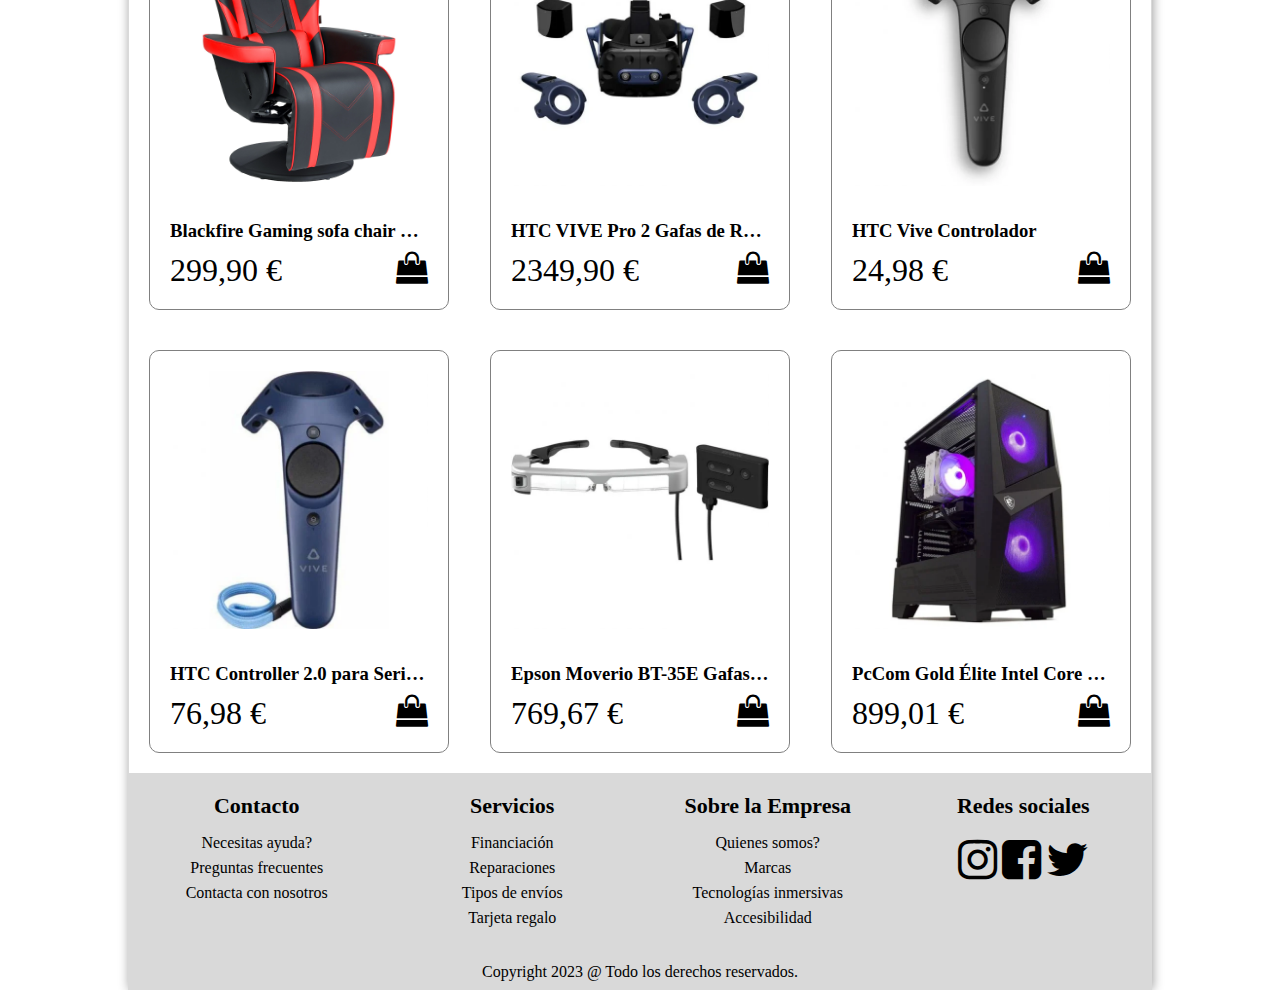
==== commit 054bac91: "Merge pull request #32 from askor222/gabriela" ====
--- a/index.html
+++ b/index.html
@@ -100,13 +100,13 @@
                         <li><a href="#">Financiación</a></li>
                         <li><a href="#">Reparaciones</a></li>
                         <li><a href="#">Tipos de envíos</a></li>
-                        <li><a href="#">tarjeta regalo</a></li>
+                        <li><a href="#">Tarjeta regalo</a></li>
                     </ul>
 
                 </div>
 
                 <div class="footer-links">
-                    <h4>Sobre Empresa</h4>
+                    <h4>Sobre la Empresa</h4>
                     <ul>
                         <li><a href="#">Quienes somos?</a></li>
                         <li><a href="#">Marcas</a></li>
@@ -120,9 +120,9 @@
                 <div class="footer-links"> 
                     <h4>Redes sociales</h4>
                     <div class="redes-sociales">
-                        <a href="#" class="instagram-logo"><i class="fa fa-instagram" aria-hidden="true"></i></a>
-                        <a href="#" class="facebook-logo"><i class="fa fa-facebook-square" aria-hidden="true"></i></a>
-                        <a href="#" class="twitter-logo"><i class="fa fa-twitter" aria-hidden="true"></i></a>
+                        <a href="https://www.instagram.com/" target="_blank" class="instagram-logo"><i class="fa fa-instagram" aria-hidden="true"></i></a>
+                        <a href="https://www.facebook.com/" target="_blank" class="facebook-logo"><i class="fa fa-facebook-square" aria-hidden="true"></i></a>
+                        <a href="https://twitter.com/" target="_blank" class="twitter-logo"><i class="fa fa-twitter" aria-hidden="true"></i></a>
                     </div>
 
             </div>
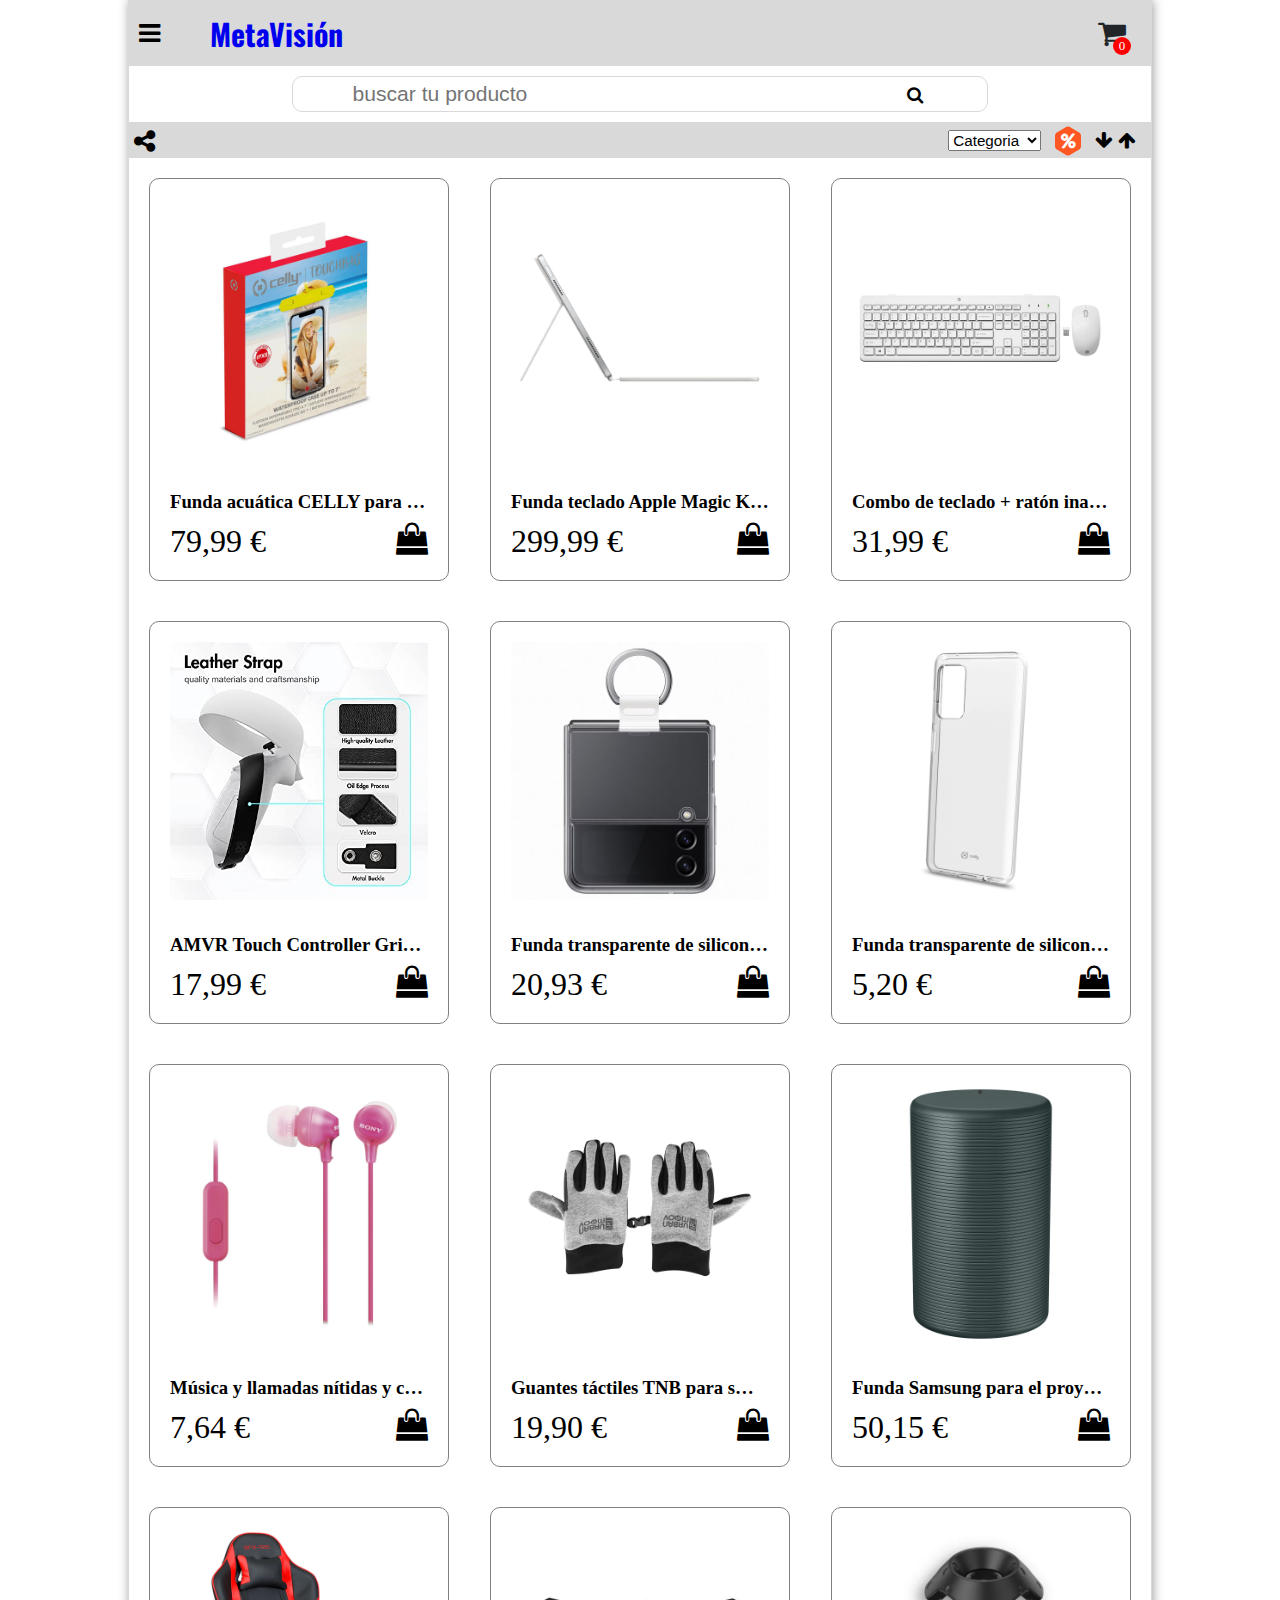
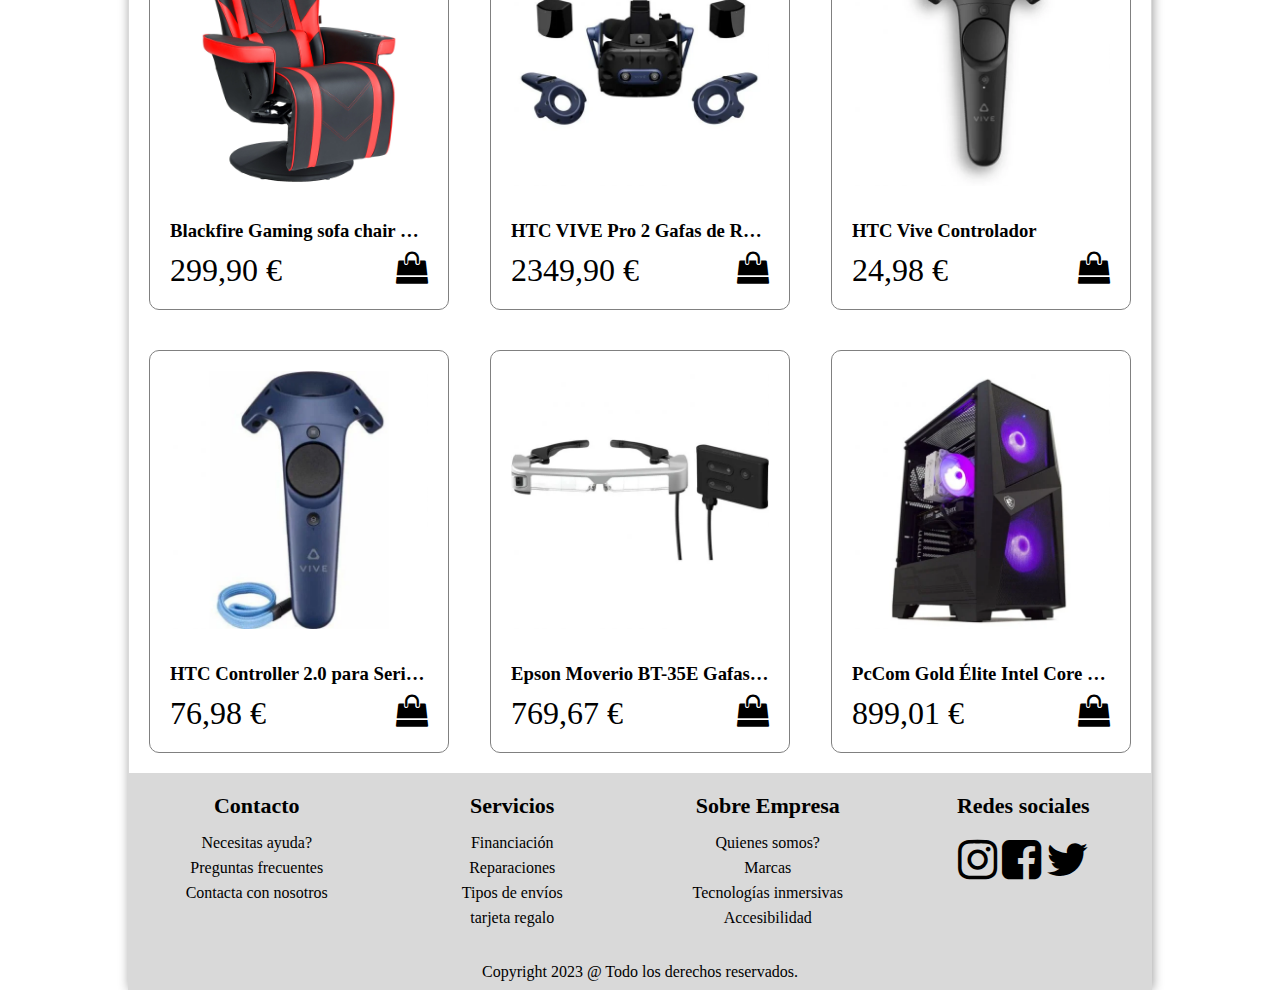
==== commit ed68daa1: "uno" ====
--- a/index.html
+++ b/index.html
@@ -100,13 +100,13 @@
                         <li><a href="#">Financiación</a></li>
                         <li><a href="#">Reparaciones</a></li>
                         <li><a href="#">Tipos de envíos</a></li>
-                        <li><a href="#">Tarjeta regalo</a></li>
+                        <li><a href="#">tarjeta regalo</a></li>
                     </ul>
 
                 </div>
 
                 <div class="footer-links">
-                    <h4>Sobre la Empresa</h4>
+                    <h4>Sobre Empresa</h4>
                     <ul>
                         <li><a href="#">Quienes somos?</a></li>
                         <li><a href="#">Marcas</a></li>
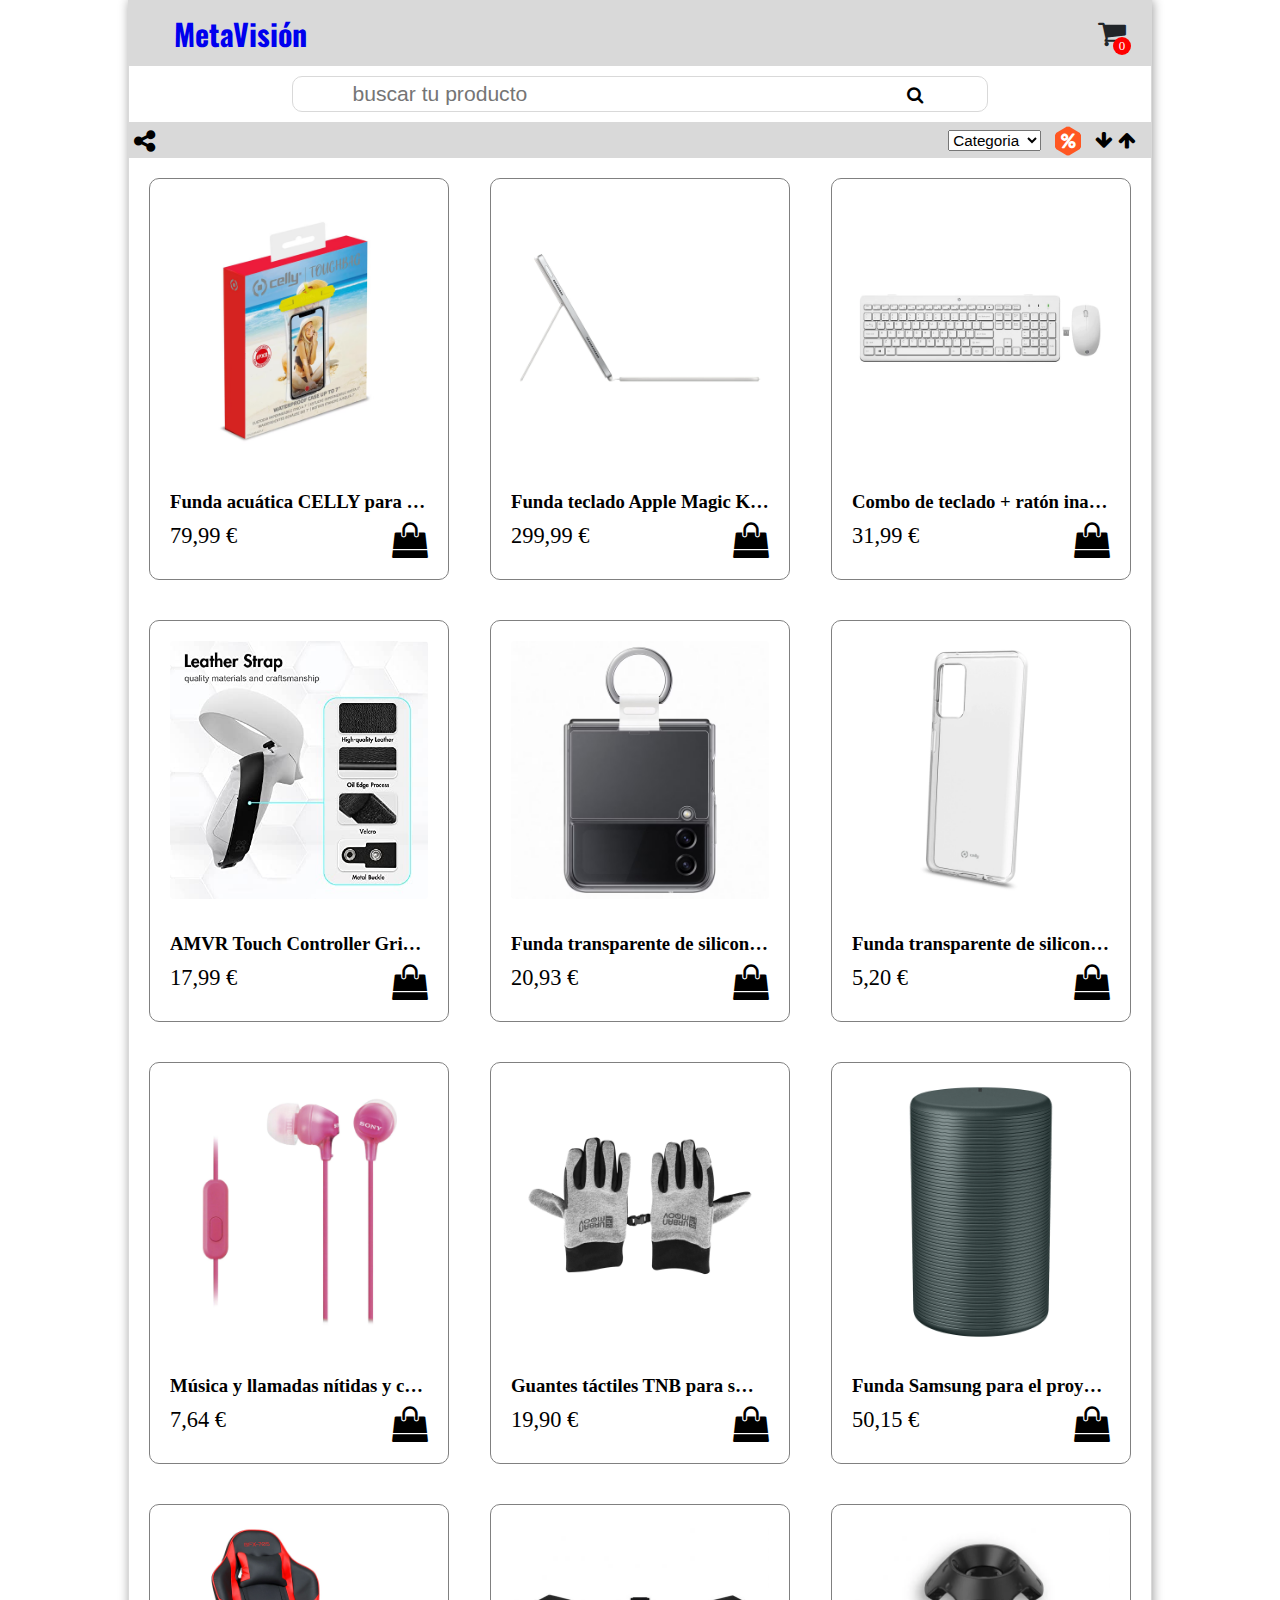
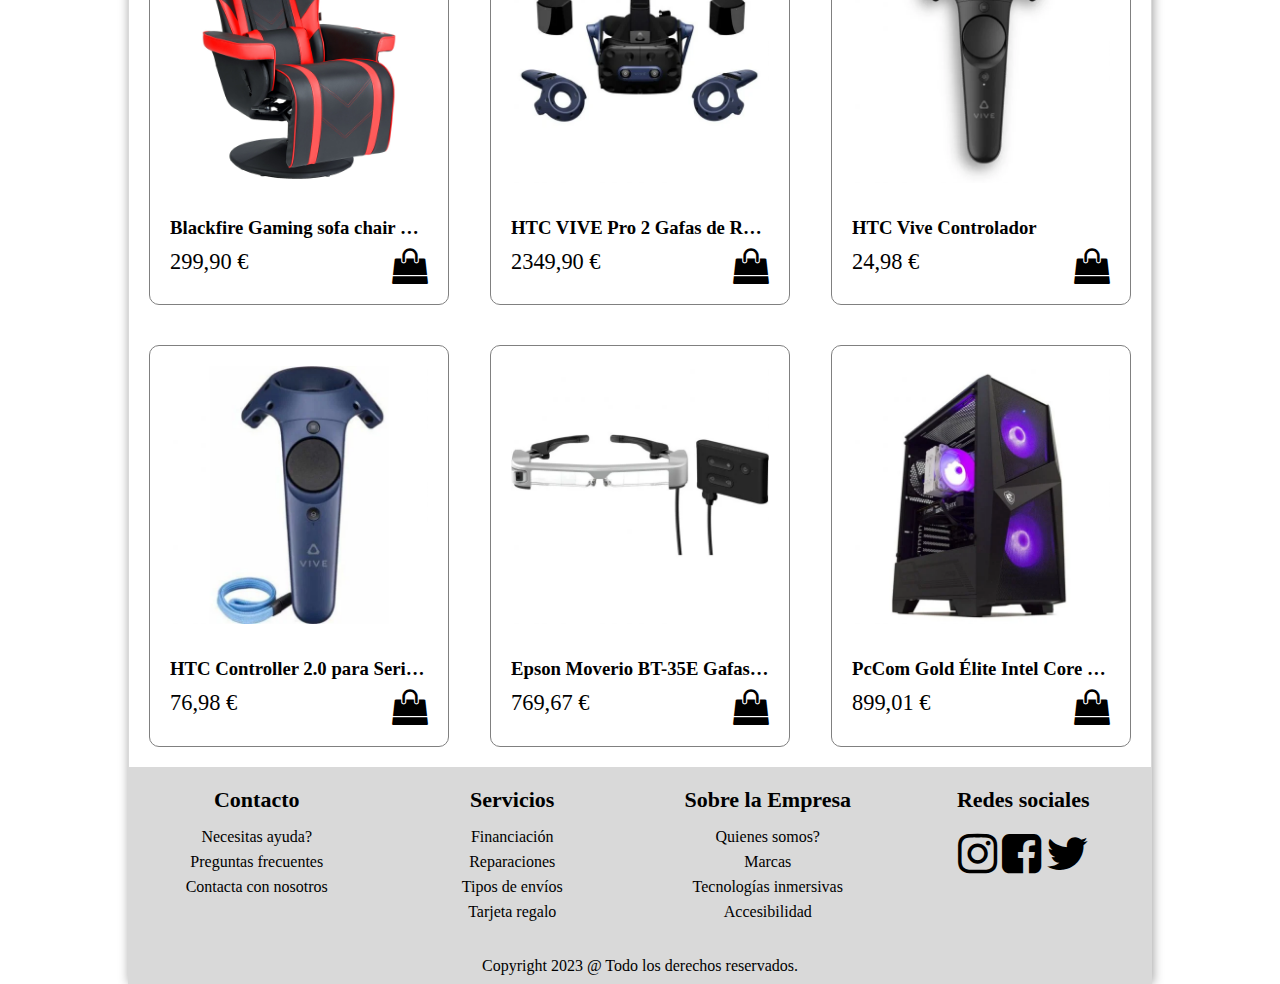
==== commit 095e50c6: "Actulizado" ====
--- a/index.html
+++ b/index.html
@@ -20,7 +20,7 @@
     <header>
         <div class="menu">
             <div class="menu-iz">
-                <i class="fa fa-bars" aria-hidden="true"></i>
+                
                 <a class="logo" href="index.html">
                     <h1>MetaVisión</h1>
                 </a>
@@ -69,6 +69,9 @@
     </header>
     
     <main>
+        <div id="anidad" class="anidad">
+            Se ha añadido el producto al carrito.
+        </div>
         <section id="principal">
 
         </section>
@@ -100,13 +103,13 @@
                         <li><a href="#">Financiación</a></li>
                         <li><a href="#">Reparaciones</a></li>
                         <li><a href="#">Tipos de envíos</a></li>
-                        <li><a href="#">tarjeta regalo</a></li>
+                        <li><a href="#">Tarjeta regalo</a></li>
                     </ul>
 
                 </div>
 
                 <div class="footer-links">
-                    <h4>Sobre Empresa</h4>
+                    <h4>Sobre la Empresa</h4>
                     <ul>
                         <li><a href="#">Quienes somos?</a></li>
                         <li><a href="#">Marcas</a></li>
--- a/sass/header.css
+++ b/sass/header.css
@@ -134,6 +134,45 @@
   margin-top: 2px;
 }
 
+#anidad {
+  font-size: 1.2em;
+  background: #37c471;
+  border-radius: 10px;
+  display: none;
+  position: fixed;
+  top: 0px;
+  width: 100%;
+  height: 60px;
+  padding: 20px;
+  color: antiquewhite;
+  box-shadow: 1px 0px 10px #9E9E9E;
+  text-align: center;
+  justify-content: center;
+  animation: mostrarS 1s ease-out;
+}
+
+@keyframes mostrar {
+  from {
+    height: 0px;
+    padding: 0px;
+    display: block;
+  }
+  to {
+    padding: 20px;
+    height: 80px;
+  }
+}
+@keyframes mostrarS {
+  from {
+    height: 0px;
+    padding: 0px;
+    display: block;
+  }
+  to {
+    padding: 20px;
+    height: 60px;
+  }
+}
 .hexagono {
   position: relative;
   display: block;
@@ -199,6 +238,10 @@
   display: block;
 }
 
+#lista p {
+  margin: 0 30px;
+}
+
 @media screen and (min-width: 768px) {
   body {
     max-width: 1024px;
@@ -215,7 +258,47 @@
   main section .producto {
     width: 300px !important;
   }
+  main section .productoD {
+    display: grid !important;
+    grid-template-columns: 1fr 1fr;
+  }
+  main section .container1 {
+    margin: 30px;
+  }
+  main section .container2 {
+    margin: 10px;
+  }
+  main #principal .acceso {
+    margin-top: 219px !important;
+  }
+  .compra {
+    font-size: 1.4em !important;
+  }
+  .container2 h3 {
+    margin: 6px 0;
+  }
+  .container2 p {
+    line-height: 2em;
+  }
+  main #principal .compra .fa-shopping-bag {
+    font-size: 1.6em !important;
+  }
   .fa:hover {
     cursor: pointer;
   }
+  #anidad {
+    font-size: 2em;
+    background: #37c471;
+    border-radius: 10px;
+    display: none;
+    position: fixed;
+    top: 0px;
+    width: 1024px;
+    height: 80px;
+    padding: 20px;
+    color: antiquewhite;
+    box-shadow: 1px 0px 10px #9E9E9E;
+    text-align: center;
+    animation: mostrar 1s ease-out;
+  }
 }/*# sourceMappingURL=header.css.map */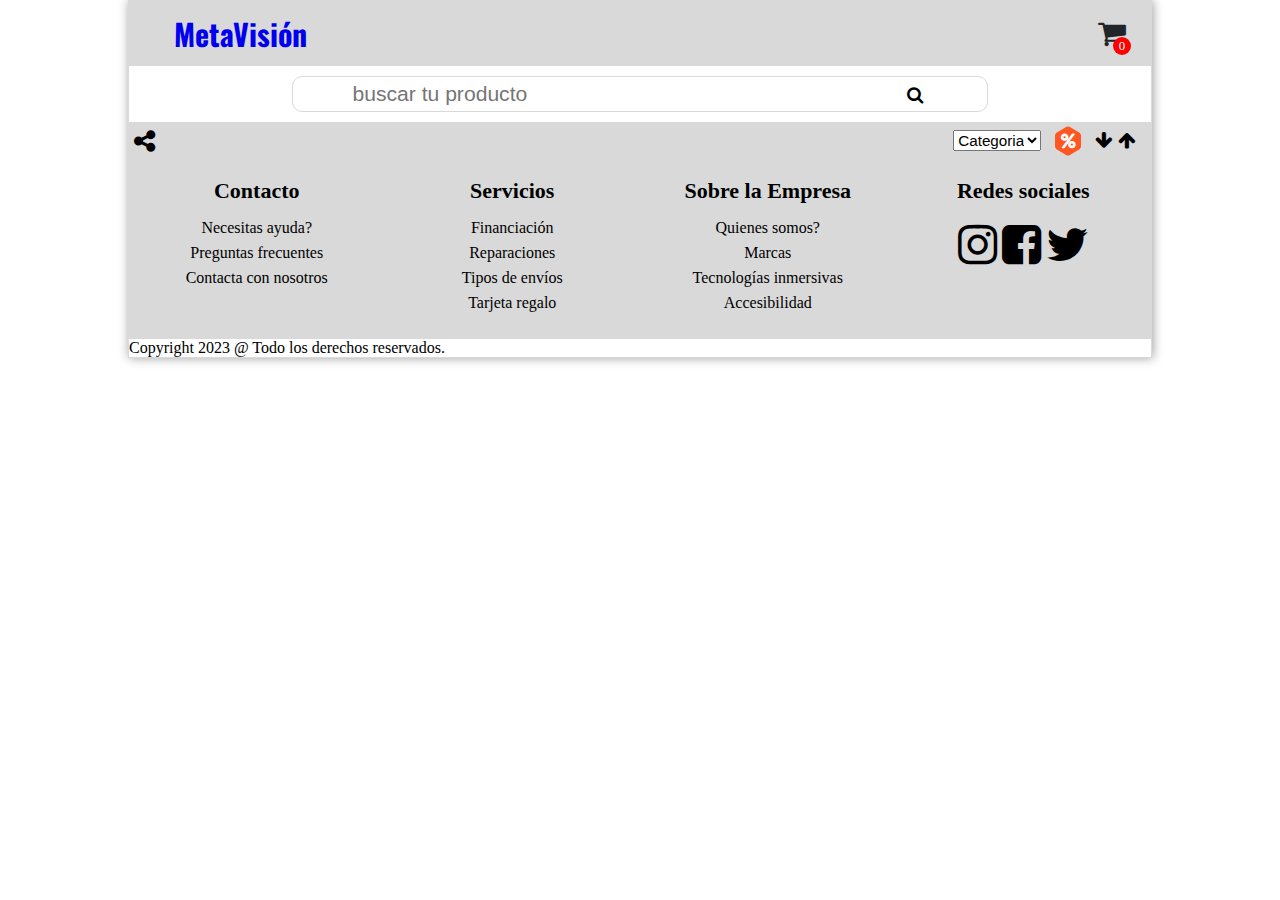
==== commit ee33f532: "Merge pull request #39 from askor222/version2" ====
--- a/index.html
+++ b/index.html
@@ -17,6 +17,7 @@
     <title>Tienda de accesorios para telefonia, ordenador y metaverso</title>
 </head>
 <body>
+    
     <header>
         <div class="menu">
             <div class="menu-iz">
@@ -40,9 +41,7 @@
                 <i class="fa fa-search" aria-hidden="true"></i>
             </div>
         </div>
-        <style>
 
-        </style>
 
         <div class="compartir">
             <div class="compartir-iz"><i class="fa fa-share-alt" aria-hidden="true"></i></div>
@@ -129,6 +128,7 @@
                     </div>
 
             </div>
+            </div>
         </div>
 
         <div class="copyright">
